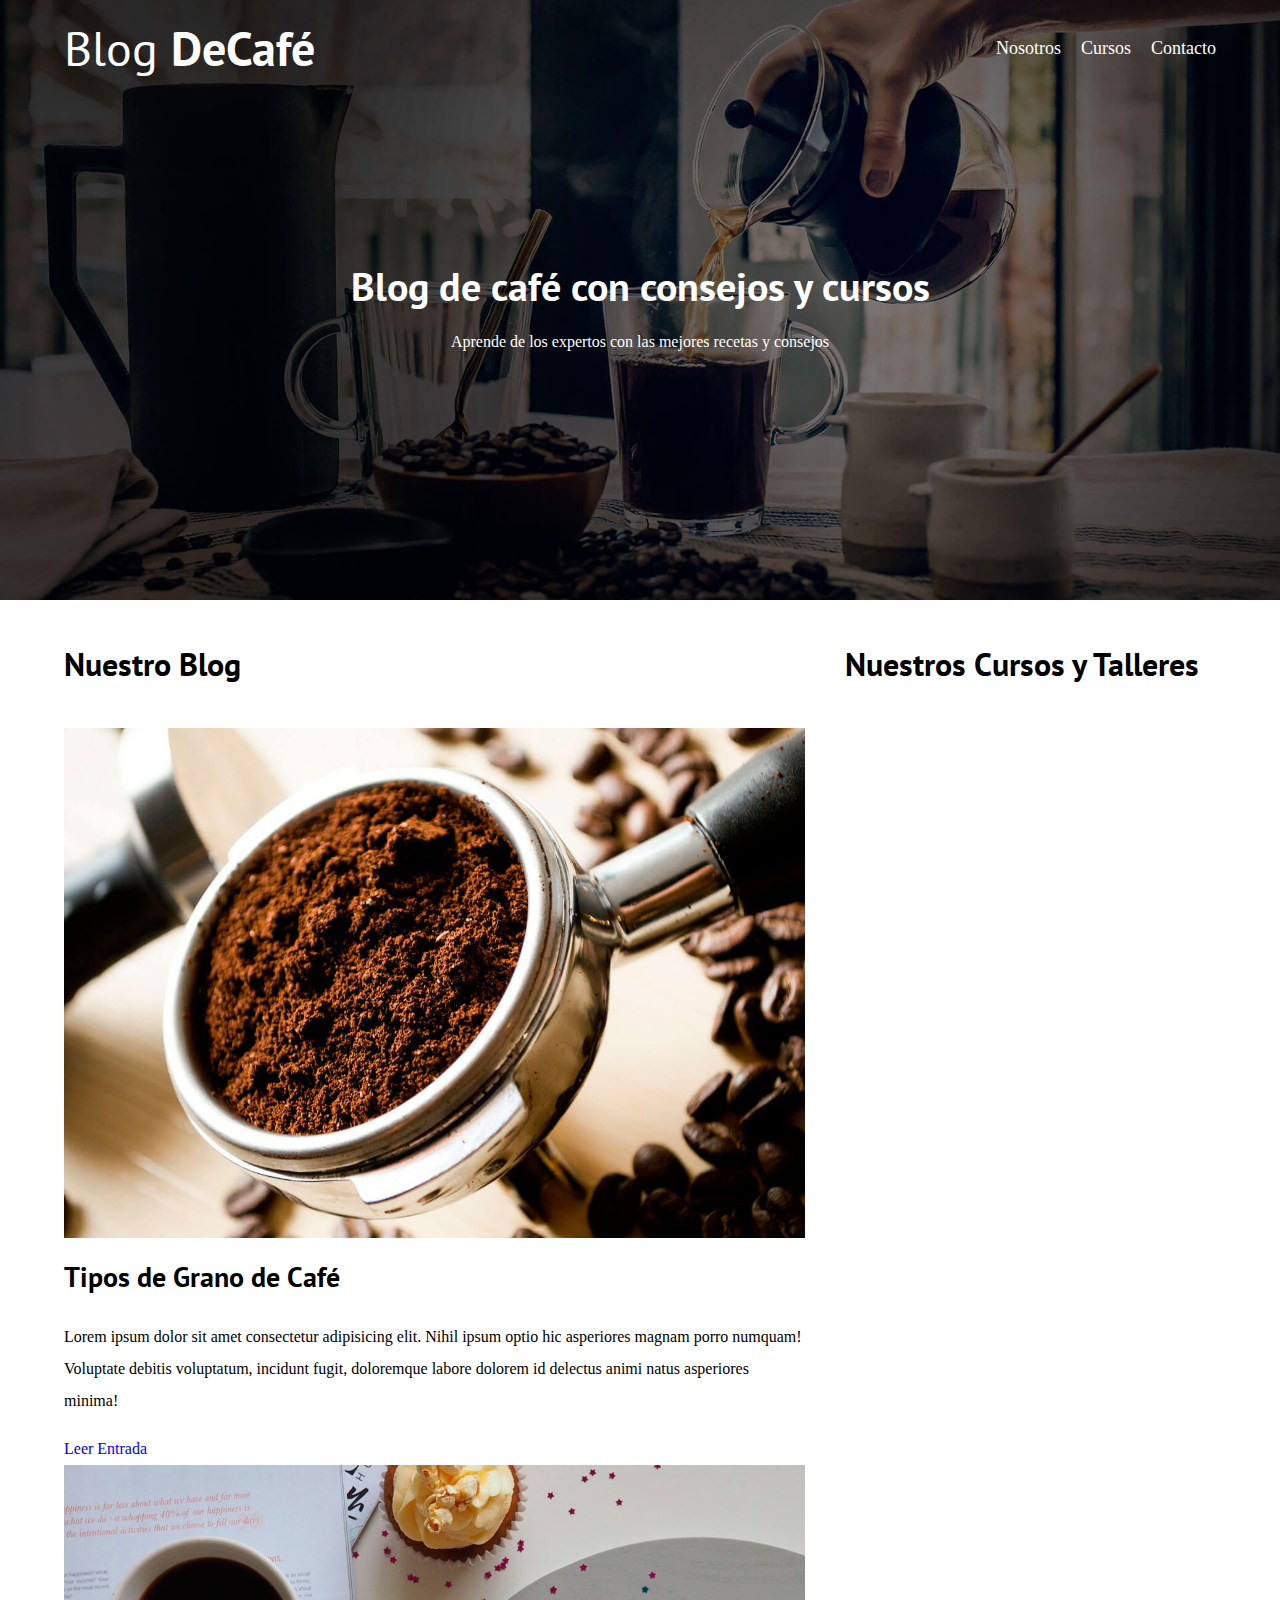
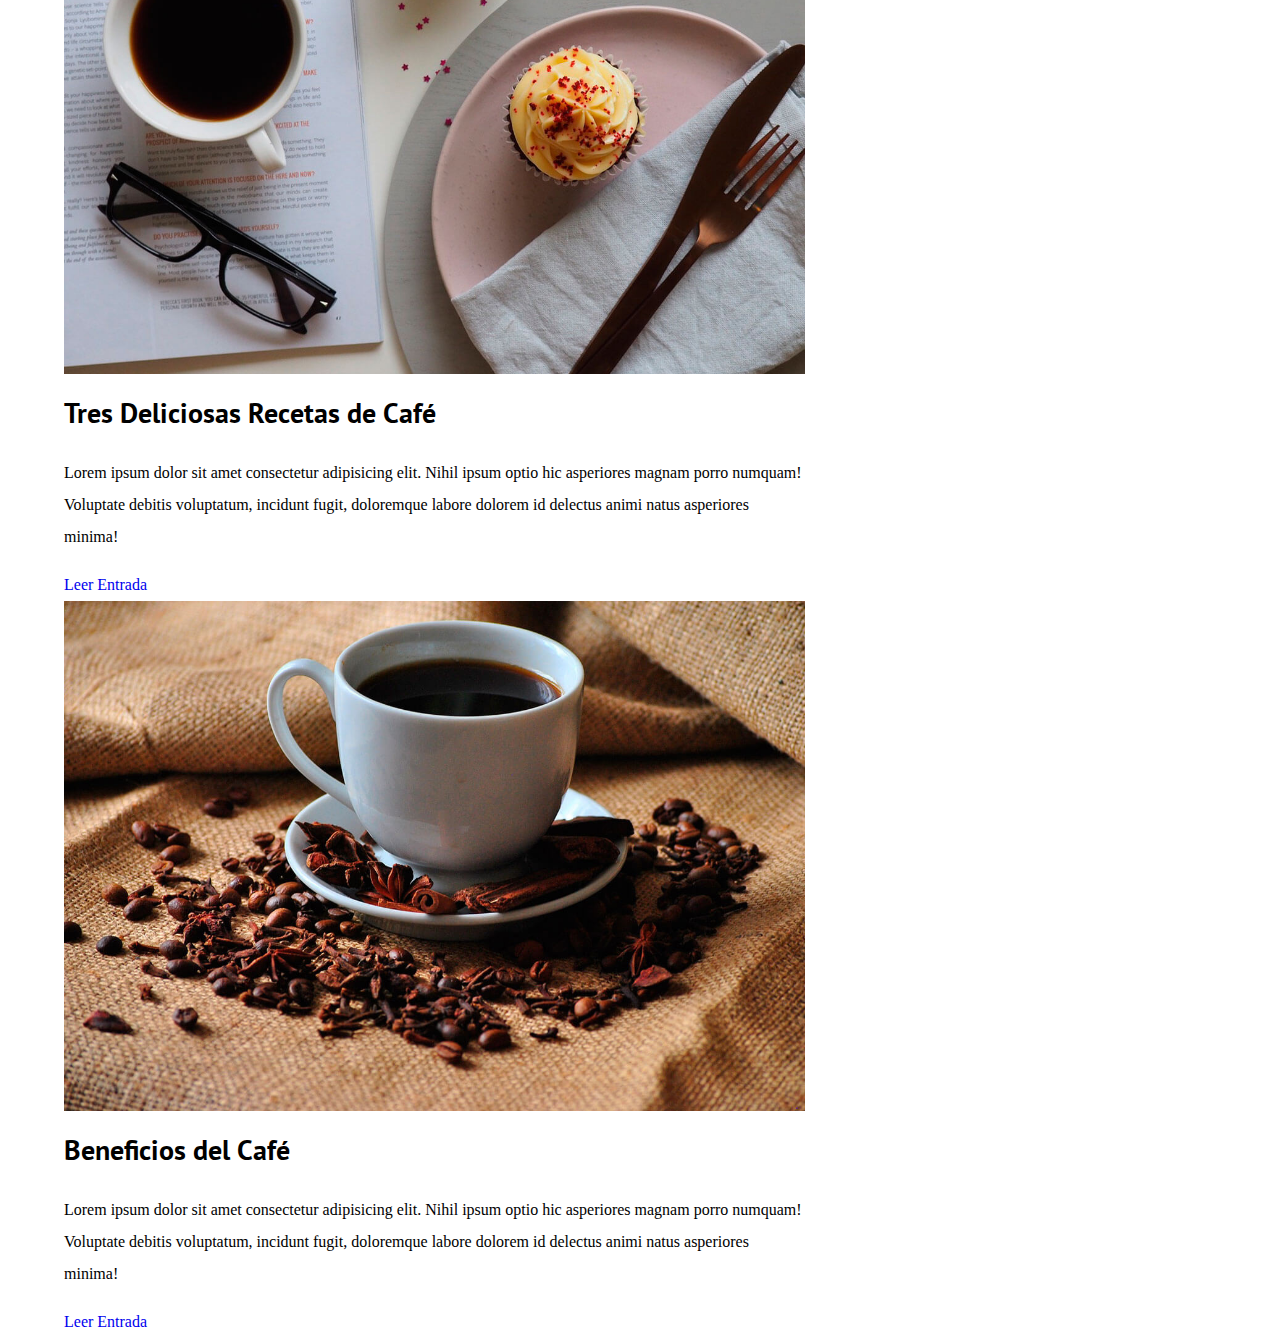
==== index.html @ 1bfd8c74 "Video 6: se crea la sección del Blog de Café en  el index y en los estilos" ====
<!DOCTYPE html>
<html lang="en">

<head>
    <meta charset="UTF-8">
    <meta name="viewport" content="width=device-width, initial-scale=1.0">
    <title>Blog de Café</title>
    <link rel="stylesheet" href="/css/normalize.css">
    <link rel="preconnect" href="https://fonts.googleapis.com">
    <link rel="preconnect" href="https://fonts.gstatic.com" crossorigin>
    <link
        href="https://fonts.googleapis.com/css2?family=Allerta&family=Open+Sans&family=PT+Sans:wght@400;700&family=Staatliches&display=swap"
        rel="stylesheet">
    <link rel="stylesheet" href="/css/estilos.css">
</head>

<body>

    <header class="header">
        <div class="contenedor">
            <div class="barra">

                <a href="/index.html" class="logo">
                    <h1 class="logo__nombre no-margin centrar-texto">Blog <span class="logo__bold">DeCafé</span></h1>
                </a>

                <nav class="navegacion">
                    <a href="nosotros.html" class="navegacion__enlace">Nosotros</a>
                    <a href="cursos.html" class="navegacion__enlace">Cursos</a>
                    <a href="contacto.html" class="navegacion__enlace">Contacto</a>
                </nav>

            </div>
        </div>

        <div class="header__texto">
            <h2 class="no-margin">Blog de café con consejos y cursos</h2>
            <p class="no-margin">Aprende de los expertos con las mejores recetas y consejos</p>
        </div>
    </header>

    <div class="contenedor contenido-principal">
        <main class="blog">
            <h3>Nuestro Blog</h3>

            <article class="entrada">
                <div class="entrada__imagen">
                    <img src="/img/blog1.jpg" alt="Imagen blog">
                </div>

                <div class="entrada__contenido">
                    <h4 class="no-margin">Tipos de Grano de Café</h4>
                    <p>Lorem ipsum dolor sit amet consectetur adipisicing elit. Nihil ipsum optio hic asperiores magnam porro numquam! Voluptate debitis voluptatum, incidunt fugit, doloremque labore dolorem id delectus animi natus asperiores minima!</p>
                    <a href="entrada.html" class="boton boton--primario">Leer Entrada</a>
                </div>
            </article>
            

            <article class="entrada">
                <div class="entrada__imagen">
                    <img src="/img/blog2.jpg" alt="Imagen blog">
                </div>

                <div class="entrada__contenido">
                    <h4 class="no-margin">Tres Deliciosas Recetas de Café</h4>
                    <p>Lorem ipsum dolor sit amet consectetur adipisicing elit. Nihil ipsum optio hic asperiores magnam porro numquam! Voluptate debitis voluptatum, incidunt fugit, doloremque labore dolorem id delectus animi natus asperiores minima!</p>
                    <a href="entrada.html" class="boton boton--primario">Leer Entrada</a>
                </div>
            </article>
            

            <article class="entrada">
                <div class="entrada__imagen">
                    <img src="/img/blog3.jpg" alt="Imagen blog">
                </div>

                <div class="entrada__contenido">
                    <h4 class="no-margin">Beneficios del Café</h4>
                    <p>Lorem ipsum dolor sit amet consectetur adipisicing elit. Nihil ipsum optio hic asperiores magnam porro numquam! Voluptate debitis voluptatum, incidunt fugit, doloremque labore dolorem id delectus animi natus asperiores minima!</p>
                    <a href="entrada.html" class="boton boton--primario">Leer Entrada</a>
                </div>
            </article>
            
        </main>
        <aside class="sidebar">
            <h3>Nuestros Cursos y Talleres</h3>
        </aside>
    </div>

</body>

</html>
---- css/estilos.css ----
/* ***custom properties*** */

:root{
    --fuenteHeading: 'PT Sans', sans-serif; /* se crea la variable para el tipo de fuente primaria */
    --fuenteParrafos: 'Open Sans', sans-serif /* se crea la variable para el tipo de fuente secundaria */

    --primario: #784d3c; /* se crea la variable para el color primario */
    --blanco: #ffffff; /* se crea la variable para el color blanco */
    --negro: #000000; /* se crea la variable para el color negro */
}

html{
    box-sizing: border-box;
    font-size: 62.5%;
}

*, *:before, *:after{
    box-sizing: inherit;
}

body{
    font-family: var(--fuenteParrafos);
    font-size: 1.6rem;
    line-height: 2;
}

/*  ***** GLOBALES *****  */

.contenedor{
    max-width: 120rem;
    width: 90%;
    margin: 0 auto;
}

a{
    text-decoration: none;
}

h1, h2, h3, h4{
    font-family: var(--fuenteHeading);
}

h1{
    font-size: 4.8rem;
}

h2{
    font-size: 4rem;
}
h3{
    font-size: 3.2rem;
}
h4{
    font-size: 2.8rem;
}

img{
    max-width: 100%;
}

.no-margin{
    margin: 0;
}

.no-padding{
    padding: 0;
}

.centr-texto{
    text-align: center;
}

/*   ***** HEADER *****   */
.header{
    background-image: url(/img/banner.jpg);
    height: 60rem;
    background-size: cover;
    background-repeat: no-repeat;
    background-position: center center;
}

.header__texto{
    text-align: center;
    color: var(--blanco);
    margin-top: 5rem;
}

@media (min-width: 768px) {
    .header__texto{
        margin-top: 15rem;
    }
}

@media (min-width: 768px) {
    .barra{
        display: flex;
        justify-content: space-between; /* para alinear horizontalmente */
        align-items: center; /* para alinear verticalmente */
    }
}

.logo{
    color: var(--blanco);
}

.logo__nombre{
    font-weight: 400;
}

.logo__bold{
    font-weight: 700;
}

@media (min-width: 768px) {
    .navegacion{
        display: flex;
        gap: 2rem;
    }
}
.navegacion__enlace{
    display: block; /* para alinear los elementos uno debajo del otro */
    text-align: center;
    font-size: 1.8rem;
    color: var(--blanco);
}

@media (min-width: 768px) {
    .contenido-principal{
        display: grid;
        grid-template-columns: 2fr 1fr;
        column-gap: 4rem;
    }
}
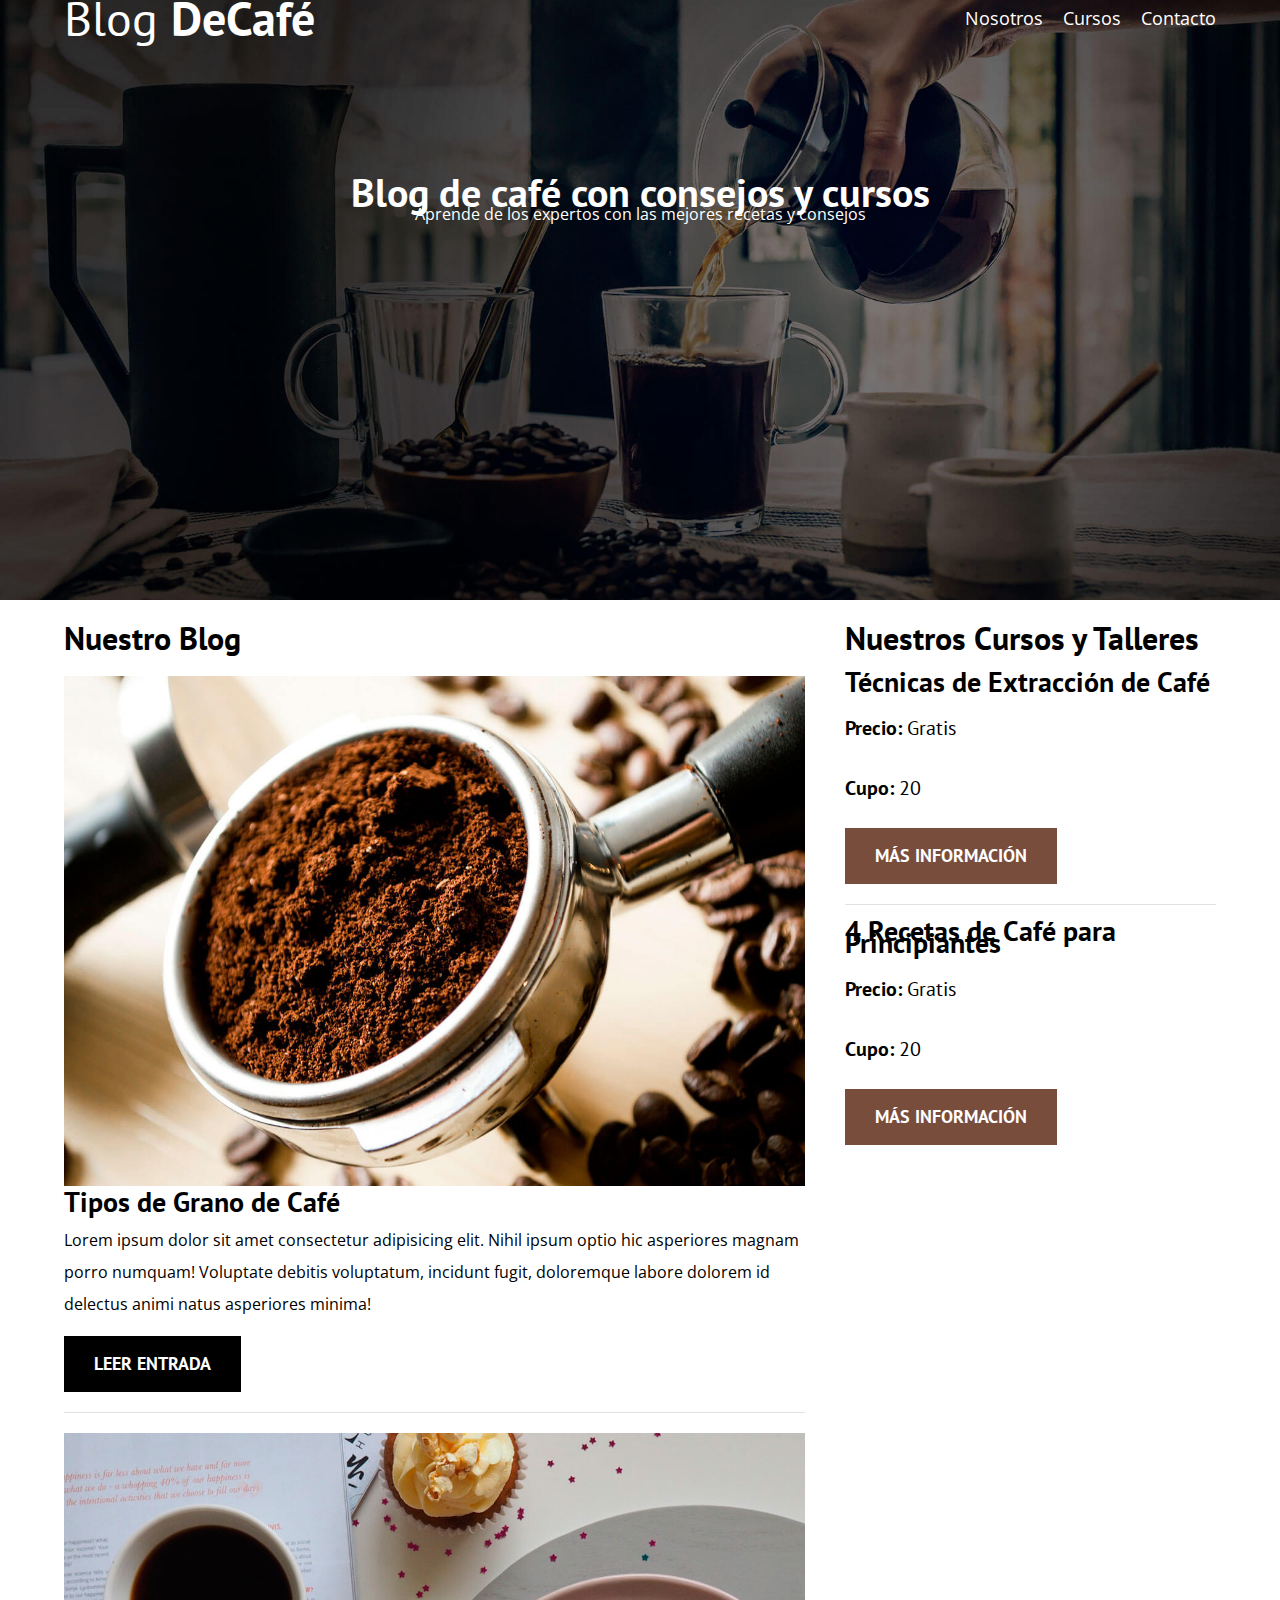
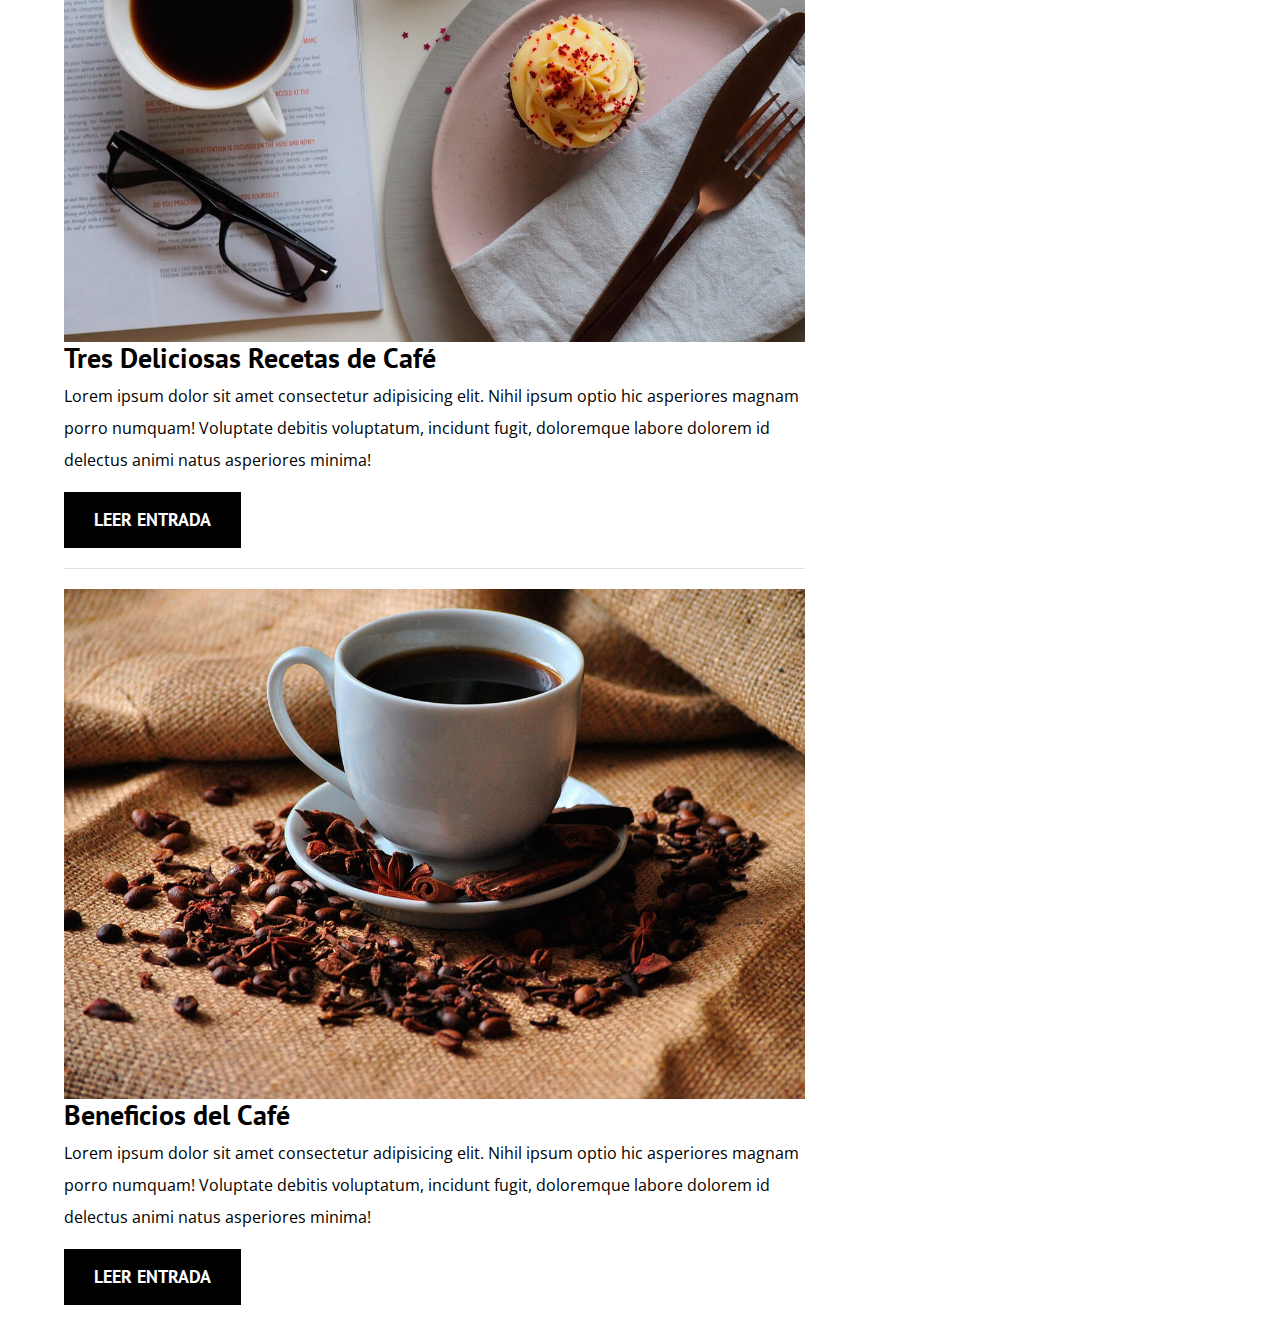
==== commit fc91ac6d: "Video 8: Se crea la barra lateral del index.html. Se crean los estilos para la barra lateral en esti" ====
--- a/index.html
+++ b/index.html
@@ -84,6 +84,21 @@
         </main>
         <aside class="sidebar">
             <h3>Nuestros Cursos y Talleres</h3>
+
+            <ul class="cursos no-padding">
+                <li class="widget-curso">
+                    <h4 class="no-margin">Técnicas de Extracción de Café</h4>
+                    <p class="widget-curso__label">Precio: <span class="widget-curso__info">Gratis</span></p>
+                    <p class="widget-curso__label">Cupo: <span class="widget-curso__info">20</span></p>
+                    <a href="entrada.html" class="boton boton--secundario">Más Información</a>
+                </li>
+                <li class="widget-curso">
+                    <h4 class="no-margin">4 Recetas de Café para Principiantes</h4>
+                    <p class="widget-curso__label">Precio: <span class="widget-curso__info">Gratis</span></p>
+                    <p class="widget-curso__label">Cupo: <span class="widget-curso__info">20</span></p>
+                    <a href="entrada.html" class="boton boton--secundario">Más Información</a>
+                </li>
+            </ul>
         </aside>
     </div>
 
--- a/css/estilos.css
+++ b/css/estilos.css
@@ -2,10 +2,11 @@
 
 :root{
     --fuenteHeading: 'PT Sans', sans-serif; /* se crea la variable para el tipo de fuente primaria */
-    --fuenteParrafos: 'Open Sans', sans-serif /* se crea la variable para el tipo de fuente secundaria */
-
-    --primario: #784d3c; /* se crea la variable para el color primario */
+    --fuenteParrafos: 'Open Sans', sans-serif; /* se crea la variable para el tipo de fuente secundaria */
+
+    --primario: #784D3C; /* se crea la variable para el color primario */
     --blanco: #ffffff; /* se crea la variable para el color blanco */
+    --gris: #e1e1e1; /* se crea la variable para el color blanco */
     --negro: #000000; /* se crea la variable para el color negro */
 }
 
@@ -38,6 +39,7 @@
 
 h1, h2, h3, h4{
     font-family: var(--fuenteHeading);
+    line-height: 1.2rem;
 }
 
 h1{
@@ -131,3 +133,68 @@
         column-gap: 4rem;
     }
 }
+
+.entrada{
+    border-bottom: 1px solid var(--gris);
+    margin-bottom: 2rem;
+}
+
+.entrada:last-of-type{  /* selecciona la última entrada del bloque */
+    border: none;
+    margin-bottom: 0;
+}
+
+.boton{
+    display: block;
+    font-family: var(--fuenteHeading);
+    color: var(--blanco);
+    text-align: center;
+    padding: 1rem 3rem;
+    font-size: 1.8rem;
+    text-transform: uppercase;
+    font-weight: 700;
+    margin-bottom: 2rem;
+    border: none;
+}
+
+@media (min-width: 768px) {
+    .boton{
+        display: inline-block;
+    }
+}
+
+.boton--primario{
+    background-color: var(--negro);
+}
+
+.boton--secundario{
+    background-color: var(--primario);
+}
+
+.cursos{
+    list-style: none;
+}
+
+.widget-curso{
+    border-bottom: 1px solid var(--gris);
+    margin-bottom: 2rem;
+}
+
+.widget-curso:last-of-type{
+    border: none;
+    margin-bottom: 0;
+}
+
+.widget-curso__label{
+    font-family: var(--fuenteHeading);
+    font-weight: bold;
+}
+
+.widget-curso__info{
+    font-weight: normal;
+}
+
+.widget-curso__label,
+.widget-curso__info{
+    font-size: 2rem;
+}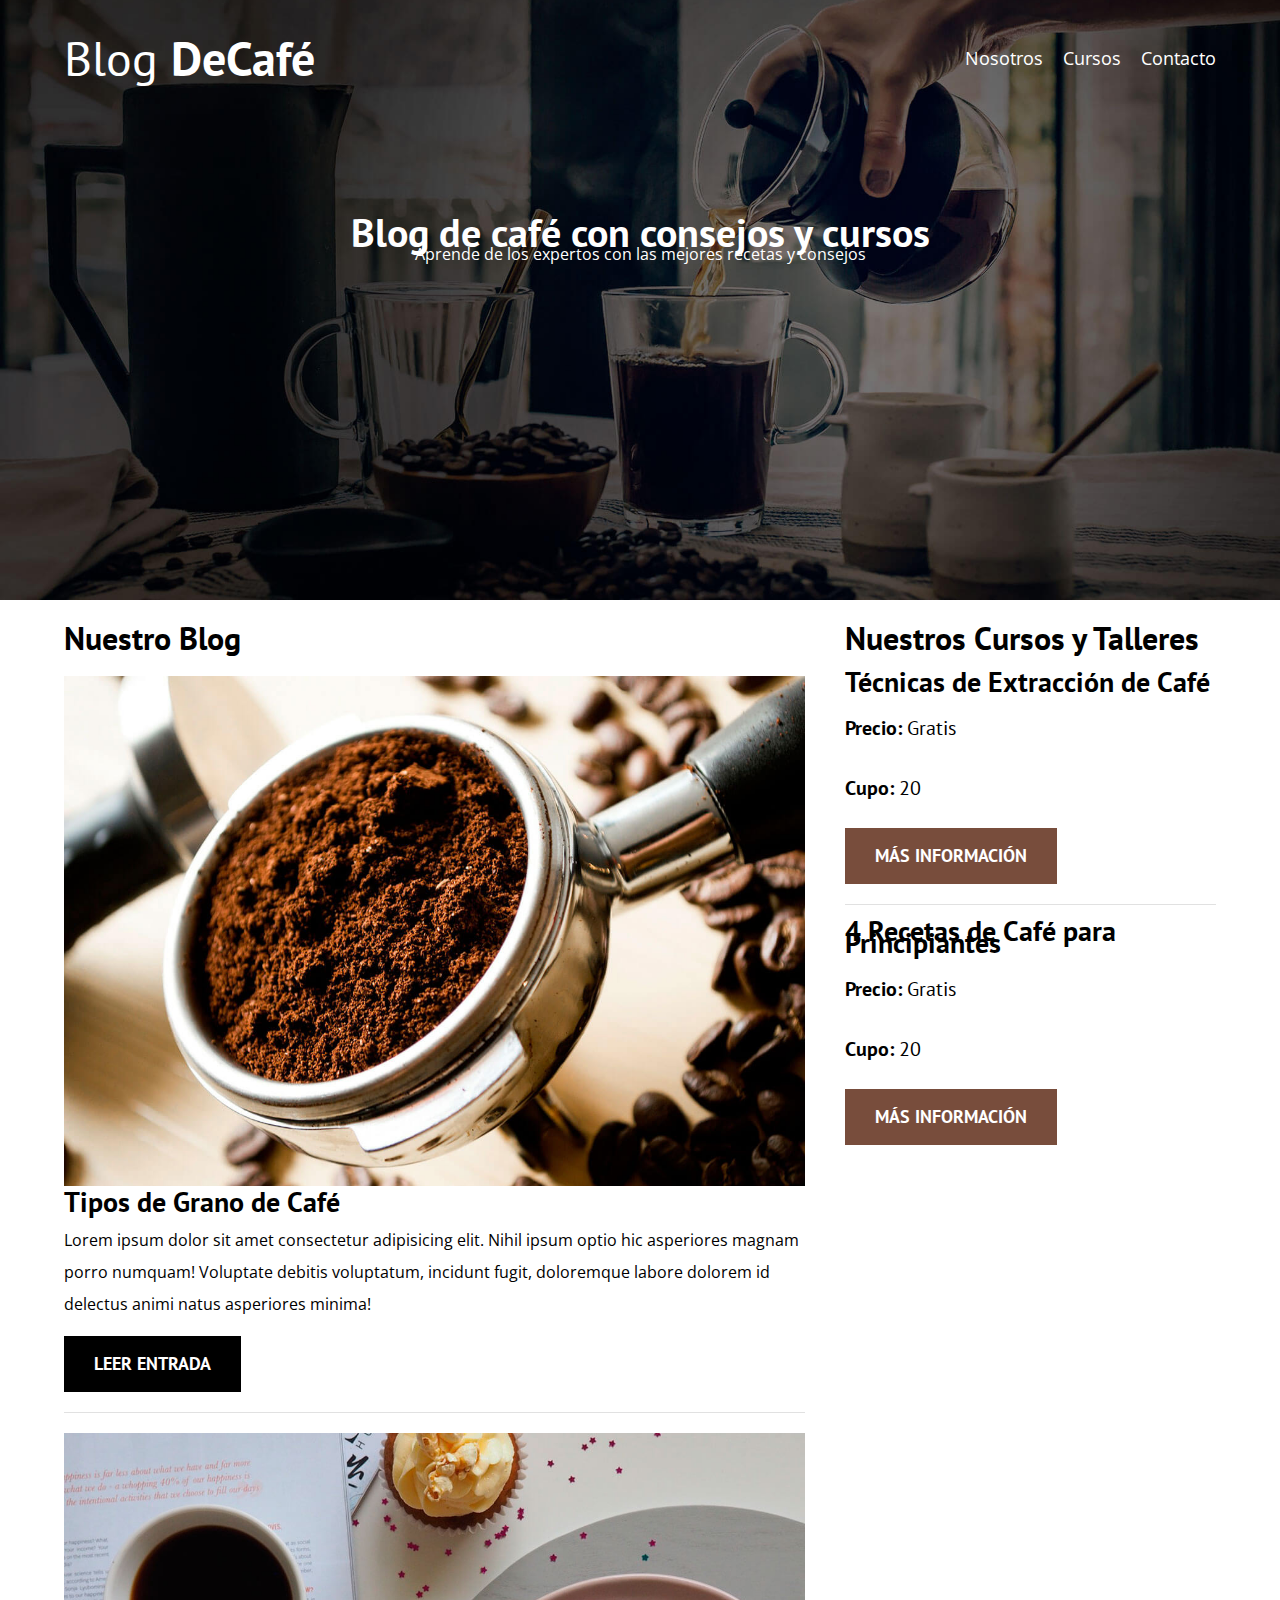
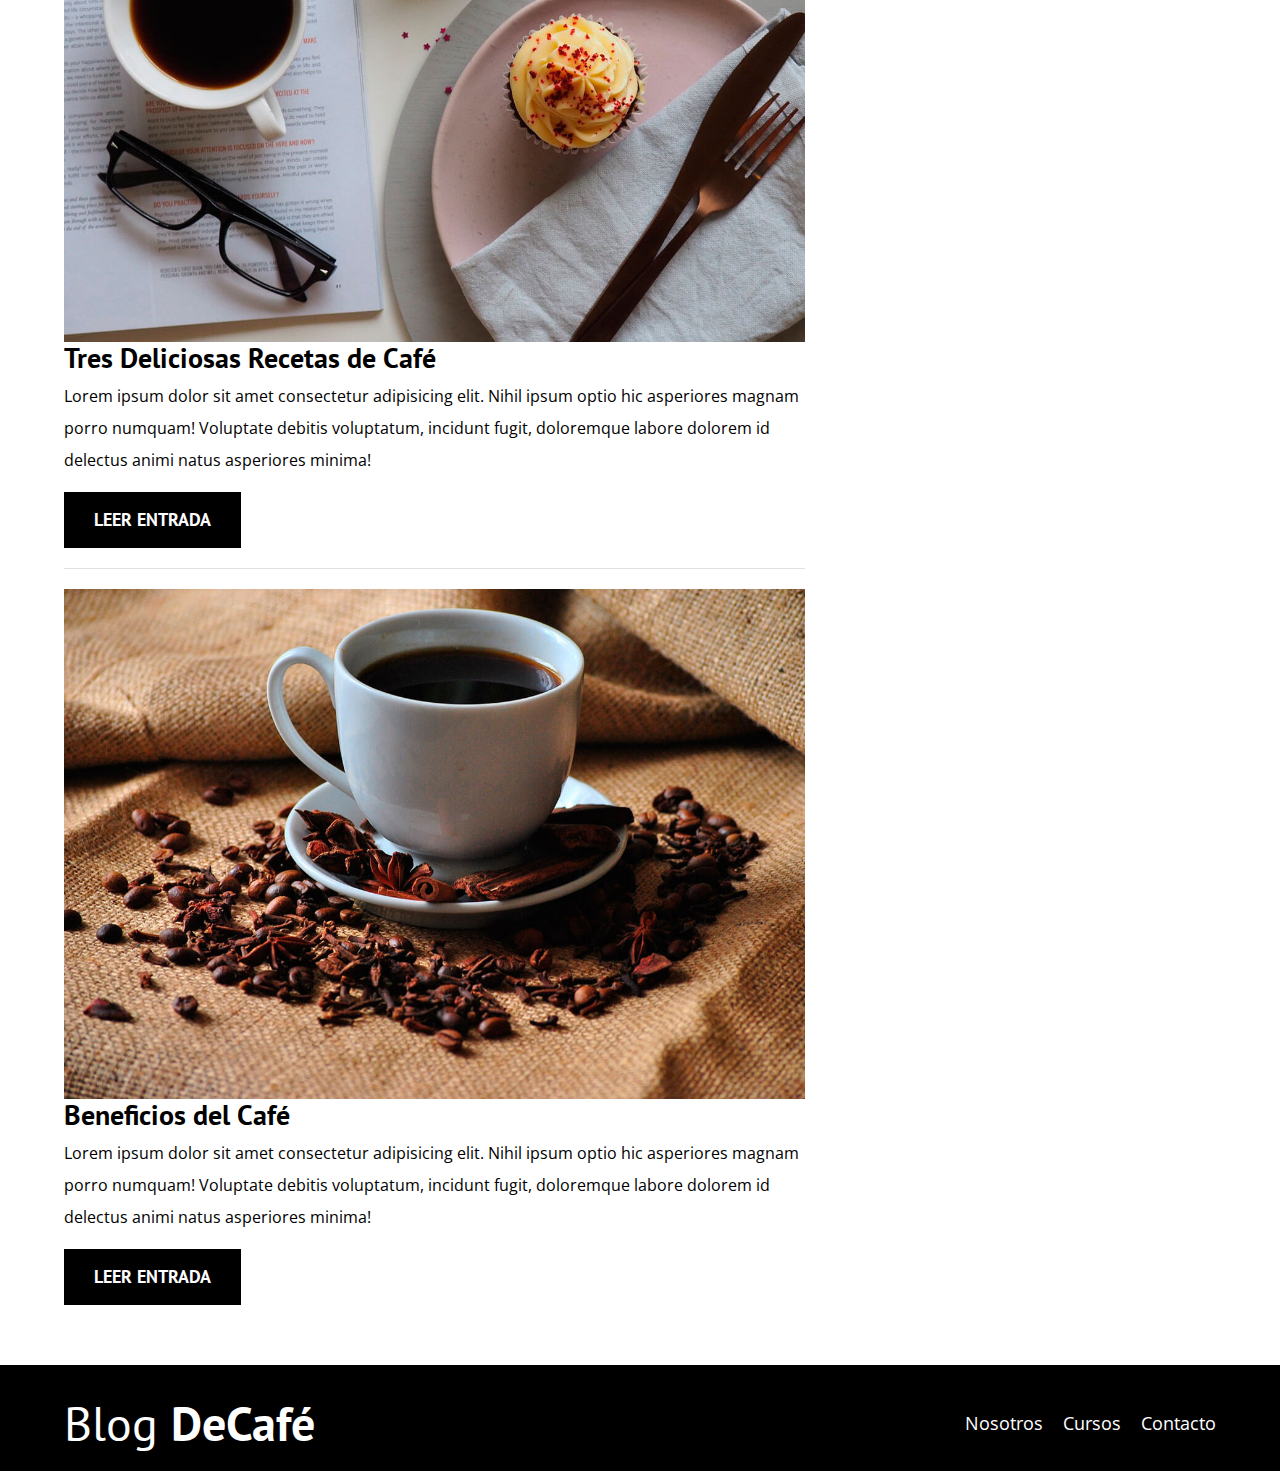
==== commit 47ab2f79: "Video 9: se crea el footer del proyecto con sus estilos" ====
--- a/index.html
+++ b/index.html
@@ -102,6 +102,26 @@
         </aside>
     </div>
 
+    <footer class="footer">
+        <div class="contenedor">
+
+            <div class="barra">
+
+                <a href="/index.html" class="logo">
+                    <h1 class="logo__nombre no-margin centrar-texto">Blog <span class="logo__bold">DeCafé</span></h1>
+                </a>
+
+                <nav class="navegacion">
+                    <a href="nosotros.html" class="navegacion__enlace">Nosotros</a>
+                    <a href="cursos.html" class="navegacion__enlace">Cursos</a>
+                    <a href="contacto.html" class="navegacion__enlace">Contacto</a>
+                </nav>
+
+            </div>
+
+        </div>
+    </footer>
+
 </body>
 
 </html>--- a/css/estilos.css
+++ b/css/estilos.css
@@ -30,6 +30,7 @@
 .contenedor{
     max-width: 120rem;
     width: 90%;
+/*    width: min(90%, 120rem); esta linea reemplaza las dos lineas anteriores en una sola */
     margin: 0 auto;
 }
 
@@ -93,6 +94,10 @@
     }
 }
 
+.barra{
+    padding-top: 4rem;
+}
+
 @media (min-width: 768px) {
     .barra{
         display: flex;
@@ -197,4 +202,10 @@
 .widget-curso__label,
 .widget-curso__info{
     font-size: 2rem;
+}
+
+.footer{
+    background-color: var(--negro);
+    padding-bottom: 3rem ;
+    margin-top: 4rem;
 }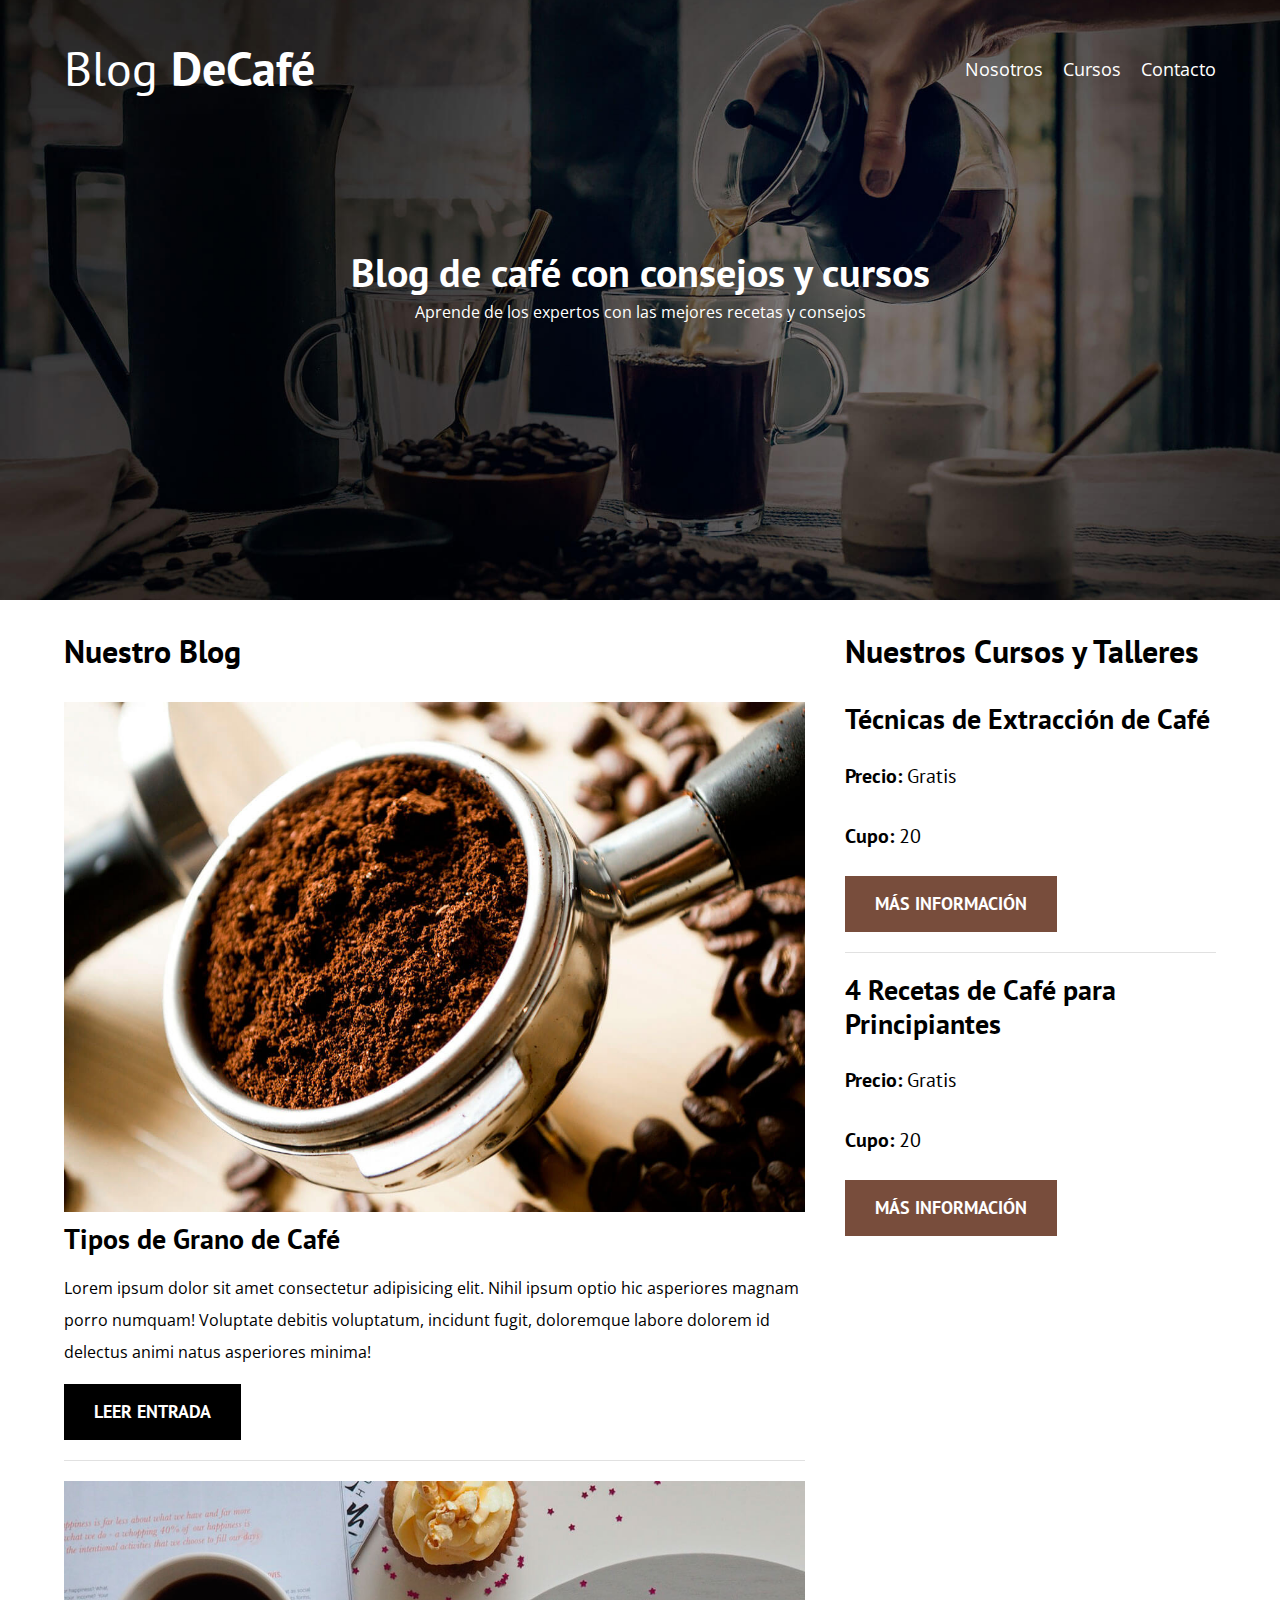
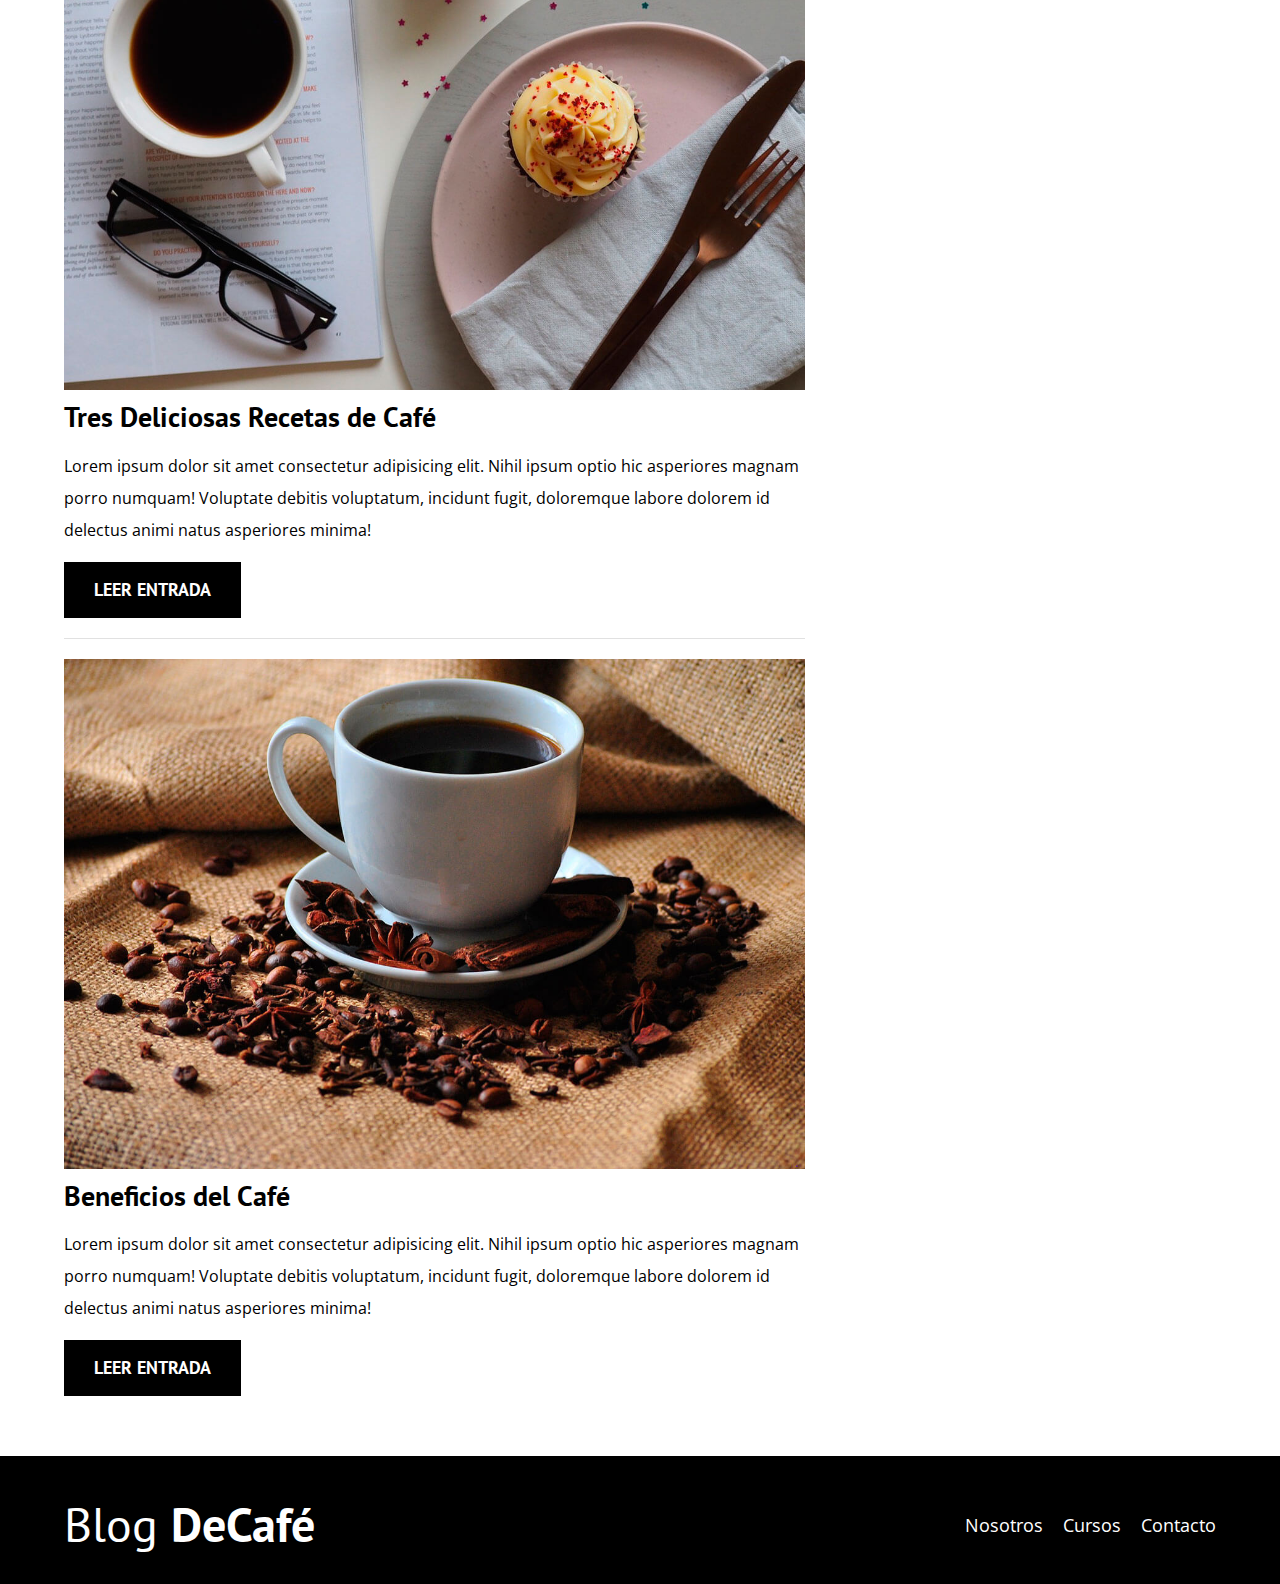
==== commit a9fb2f07: "Video 15: cargar imagen con 'loading:lazy'" ====
--- a/index.html
+++ b/index.html
@@ -45,7 +45,7 @@
 
             <article class="entrada">
                 <div class="entrada__imagen">
-                    <img src="/img/blog1.jpg" alt="Imagen blog">
+                    <img loading="lazy" src="/img/blog1.jpg" alt="Imagen blog">
                 </div>
 
                 <div class="entrada__contenido">
@@ -58,7 +58,7 @@
 
             <article class="entrada">
                 <div class="entrada__imagen">
-                    <img src="/img/blog2.jpg" alt="Imagen blog">
+                    <img loading="lazy" src="/img/blog2.jpg" alt="Imagen blog">
                 </div>
 
                 <div class="entrada__contenido">
@@ -71,7 +71,7 @@
 
             <article class="entrada">
                 <div class="entrada__imagen">
-                    <img src="/img/blog3.jpg" alt="Imagen blog">
+                    <img loading="lazy" src="/img/blog3.jpg" alt="Imagen blog">
                 </div>
 
                 <div class="entrada__contenido">
--- a/css/estilos.css
+++ b/css/estilos.css
@@ -1,25 +1,33 @@
 /* ***custom properties*** */
 
-:root{
-    --fuenteHeading: 'PT Sans', sans-serif; /* se crea la variable para el tipo de fuente primaria */
-    --fuenteParrafos: 'Open Sans', sans-serif; /* se crea la variable para el tipo de fuente secundaria */
-
-    --primario: #784D3C; /* se crea la variable para el color primario */
-    --blanco: #ffffff; /* se crea la variable para el color blanco */
-    --gris: #e1e1e1; /* se crea la variable para el color blanco */
-    --negro: #000000; /* se crea la variable para el color negro */
-}
-
-html{
+:root {
+    --fuenteHeading: 'PT Sans', sans-serif;
+    /* se crea la variable para el tipo de fuente primaria */
+    --fuenteParrafos: 'Open Sans', sans-serif;
+    /* se crea la variable para el tipo de fuente secundaria */
+
+    --primario: #784D3C;
+    /* se crea la variable para el color primario */
+    --blanco: #ffffff;
+    /* se crea la variable para el color blanco */
+    --gris: #e1e1e1;
+    /* se crea la variable para el color blanco */
+    --negro: #000000;
+    /* se crea la variable para el color negro */
+}
+
+html {
     box-sizing: border-box;
     font-size: 62.5%;
 }
 
-*, *:before, *:after{
+*,
+*:before,
+*:after {
     box-sizing: inherit;
 }
 
-body{
+body {
     font-family: var(--fuenteParrafos);
     font-size: 1.6rem;
     line-height: 2;
@@ -27,54 +35,59 @@
 
 /*  ***** GLOBALES *****  */
 
-.contenedor{
+.contenedor {
     max-width: 120rem;
     width: 90%;
-/*    width: min(90%, 120rem); esta linea reemplaza las dos lineas anteriores en una sola */
+    /*    width: min(90%, 120rem); esta linea reemplaza las dos lineas anteriores en una sola */
     margin: 0 auto;
 }
 
-a{
+a {
     text-decoration: none;
 }
 
-h1, h2, h3, h4{
+h1,
+h2,
+h3,
+h4 {
     font-family: var(--fuenteHeading);
-    line-height: 1.2rem;
-}
-
-h1{
+    line-height: 1.2;
+}
+
+h1 {
     font-size: 4.8rem;
 }
 
-h2{
+h2 {
     font-size: 4rem;
 }
-h3{
+
+h3 {
     font-size: 3.2rem;
 }
-h4{
+
+h4 {
     font-size: 2.8rem;
 }
 
-img{
+img {
     max-width: 100%;
 }
 
-.no-margin{
+.no-margin {
     margin: 0;
 }
 
-.no-padding{
+.no-padding {
     padding: 0;
 }
 
-.centr-texto{
+.centr-texto {
     text-align: center;
 }
 
 /*   ***** HEADER *****   */
-.header{
+.header {
     background-image: url(/img/banner.jpg);
     height: 60rem;
     background-size: cover;
@@ -82,74 +95,79 @@
     background-position: center center;
 }
 
-.header__texto{
+.header__texto {
     text-align: center;
     color: var(--blanco);
     margin-top: 5rem;
 }
 
 @media (min-width: 768px) {
-    .header__texto{
+    .header__texto {
         margin-top: 15rem;
     }
 }
 
-.barra{
+.barra {
     padding-top: 4rem;
 }
 
 @media (min-width: 768px) {
-    .barra{
+    .barra {
         display: flex;
-        justify-content: space-between; /* para alinear horizontalmente */
-        align-items: center; /* para alinear verticalmente */
-    }
-}
-
-.logo{
+        justify-content: space-between;
+        /* para alinear horizontalmente */
+        align-items: center;
+        /* para alinear verticalmente */
+    }
+}
+
+.logo {
     color: var(--blanco);
 }
 
-.logo__nombre{
+.logo__nombre {
     font-weight: 400;
 }
 
-.logo__bold{
+.logo__bold {
     font-weight: 700;
 }
 
 @media (min-width: 768px) {
-    .navegacion{
+    .navegacion {
         display: flex;
         gap: 2rem;
     }
 }
-.navegacion__enlace{
-    display: block; /* para alinear los elementos uno debajo del otro */
+
+.navegacion__enlace {
+    display: block;
+    /* para alinear los elementos uno debajo del otro */
     text-align: center;
     font-size: 1.8rem;
     color: var(--blanco);
 }
 
 @media (min-width: 768px) {
-    .contenido-principal{
+    .contenido-principal {
         display: grid;
         grid-template-columns: 2fr 1fr;
         column-gap: 4rem;
     }
 }
 
-.entrada{
+.entrada {
     border-bottom: 1px solid var(--gris);
     margin-bottom: 2rem;
 }
 
-.entrada:last-of-type{  /* selecciona la última entrada del bloque */
+.entrada:last-of-type {
+    /* selecciona la última entrada del bloque */
     border: none;
     margin-bottom: 0;
 }
 
-.boton{
+.boton {
     display: block;
     font-family: var(--fuenteHeading);
     color: var(--blanco);
@@ -163,49 +181,150 @@
 }
 
 @media (min-width: 768px) {
-    .boton{
+    .boton {
         display: inline-block;
     }
 }
 
-.boton--primario{
+.boton:hover{
+    cursor: pointer;
+}
+
+.boton--primario {
     background-color: var(--negro);
 }
 
-.boton--secundario{
+.boton--secundario {
     background-color: var(--primario);
 }
 
-.cursos{
+.cursos {
     list-style: none;
 }
 
-.widget-curso{
+.widget-curso {
     border-bottom: 1px solid var(--gris);
     margin-bottom: 2rem;
 }
 
-.widget-curso:last-of-type{
+.widget-curso:last-of-type {
     border: none;
     margin-bottom: 0;
 }
 
-.widget-curso__label{
+.widget-curso__label {
     font-family: var(--fuenteHeading);
     font-weight: bold;
 }
 
-.widget-curso__info{
+.widget-curso__info {
     font-weight: normal;
 }
 
 .widget-curso__label,
-.widget-curso__info{
+.widget-curso__info {
     font-size: 2rem;
 }
 
-.footer{
+.footer {
     background-color: var(--negro);
-    padding-bottom: 3rem ;
+    padding-bottom: 3rem;
     margin-top: 4rem;
-}+}
+
+/*  ***** SOBRE NOSOTROS *****   */
+
+@media (min-width: 768px) {
+
+    /*  USANDO FLEXBOX */
+    /*    .sobre-nosotros{
+        display: flex;
+        justify-content: space-between;
+    }
+
+    .sobre-nosotros__imagen,
+    .sobre-nosotros__texto{
+        flex-basis: calc(50% - 1rem);
+    }
+*/
+
+    /*  USANDO GRID*/
+
+    .sobre-nosotros {
+        display: grid;
+        grid-template-columns: repeat(2, 1fr);
+        column-gap: 2rem;
+    }
+}
+
+/*  ***** CURSOS *****  */
+
+.curso{
+    padding: 3rem;
+    border-bottom: 1px solid var(--gris) ;
+}
+
+@media (min-width: 768px) {
+    .curso{
+        display: grid;
+        grid-template-columns: 1fr 2fr;
+        column-gap: 2rem;
+    }
+}
+
+.curso:last-of-type{
+    border: none;
+}
+
+
+.curso__label {
+    font-family: var(--fuenteHeading);
+    font-weight: bold;
+}
+
+.curso__info {
+    font-weight: normal;
+}
+
+.curso__label,
+.curso__info {
+    font-size: 2rem;
+}
+
+/*  ***** CONTACTO *****  */
+
+.contacto-bg{
+    background-image: url(/img/contacto.jpg);
+    height: 40rem;
+    background-size: cover;
+    background-repeat: no-repeat;
+}
+
+.formulario{
+    background-color: var(--blanco);
+    margin: -5rem auto 0 auto;
+    width: 95%;
+    padding: 5rem;
+}
+
+.campo{
+    display: flex;
+    margin-bottom: 2rem;
+    gap: 2rem;
+}
+
+.campo__label{
+    flex: 0 0 9rem;
+    text-align: right;
+    padding-right: 2rem;
+}
+
+.campo__field{
+    flex: 1;
+    border: 1px solid var(--gris);
+}
+
+.campo__field--textarea{
+    height: 200px;
+}
+
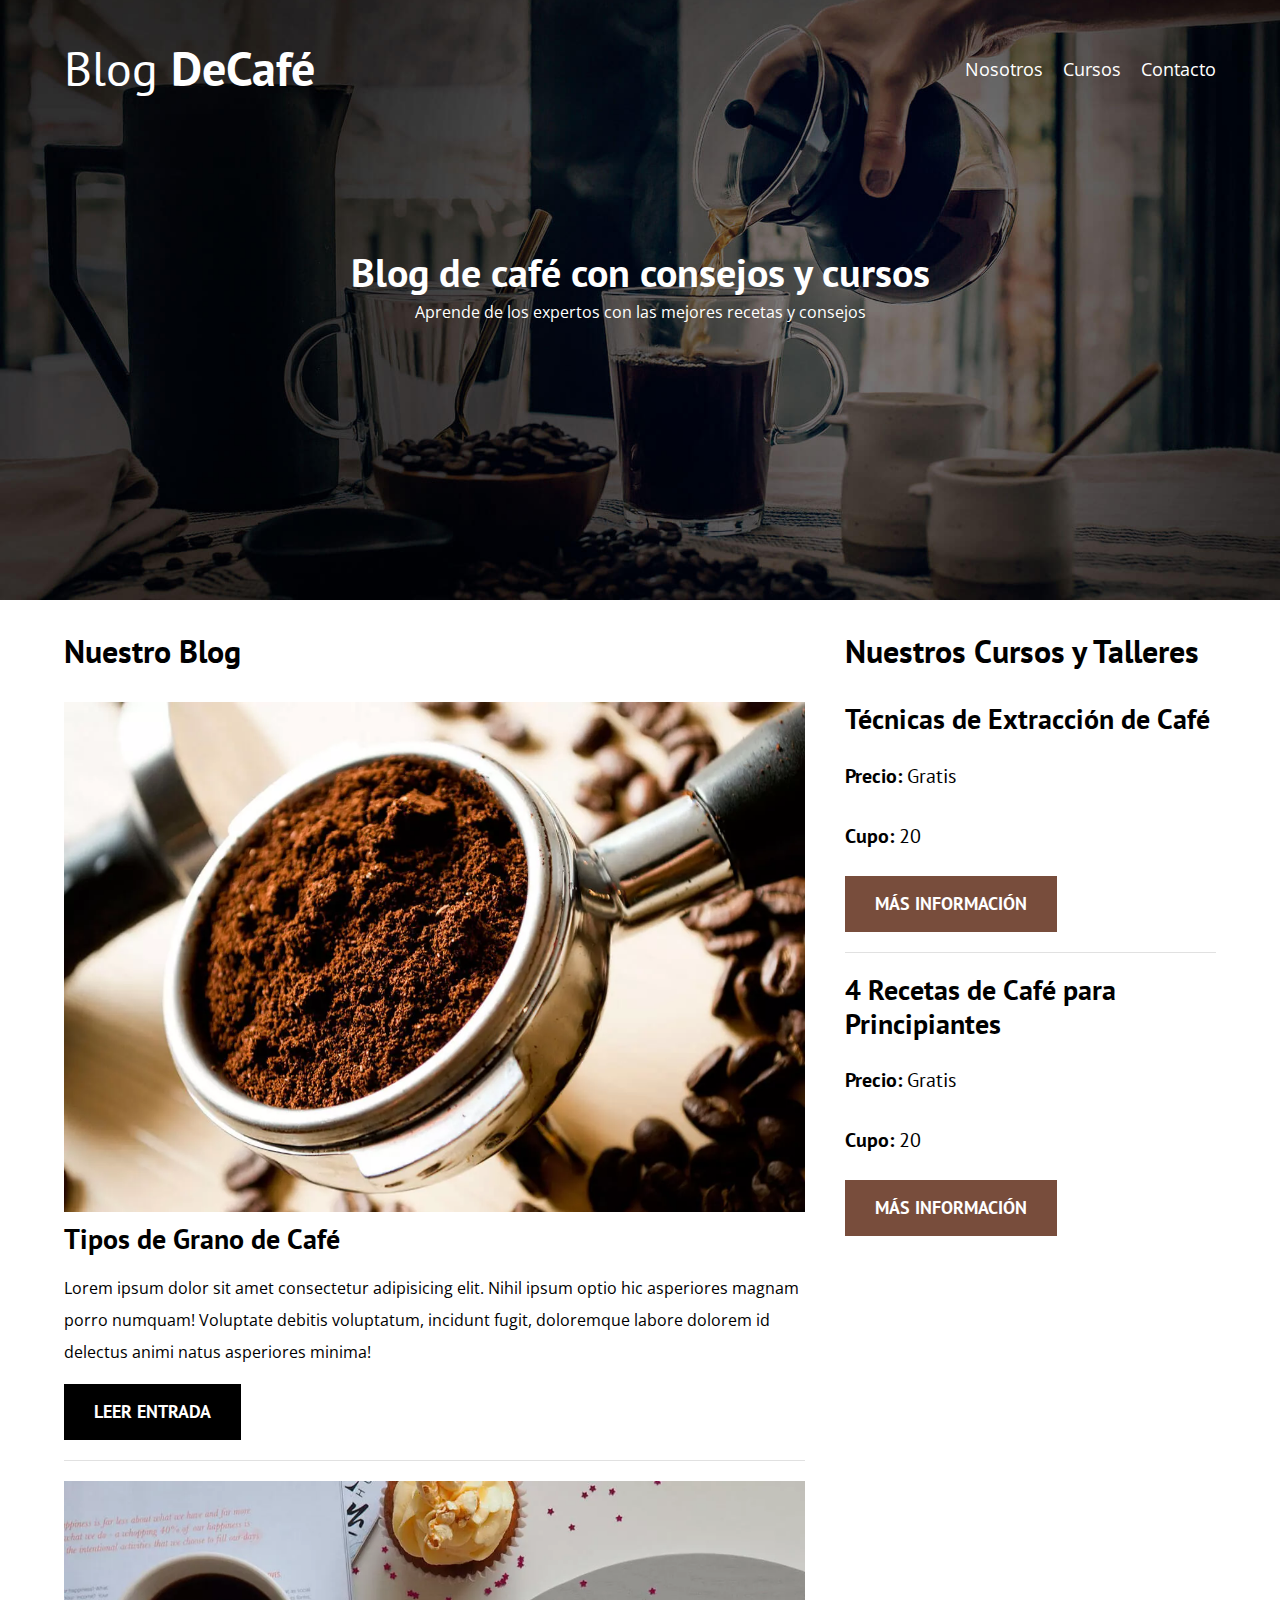
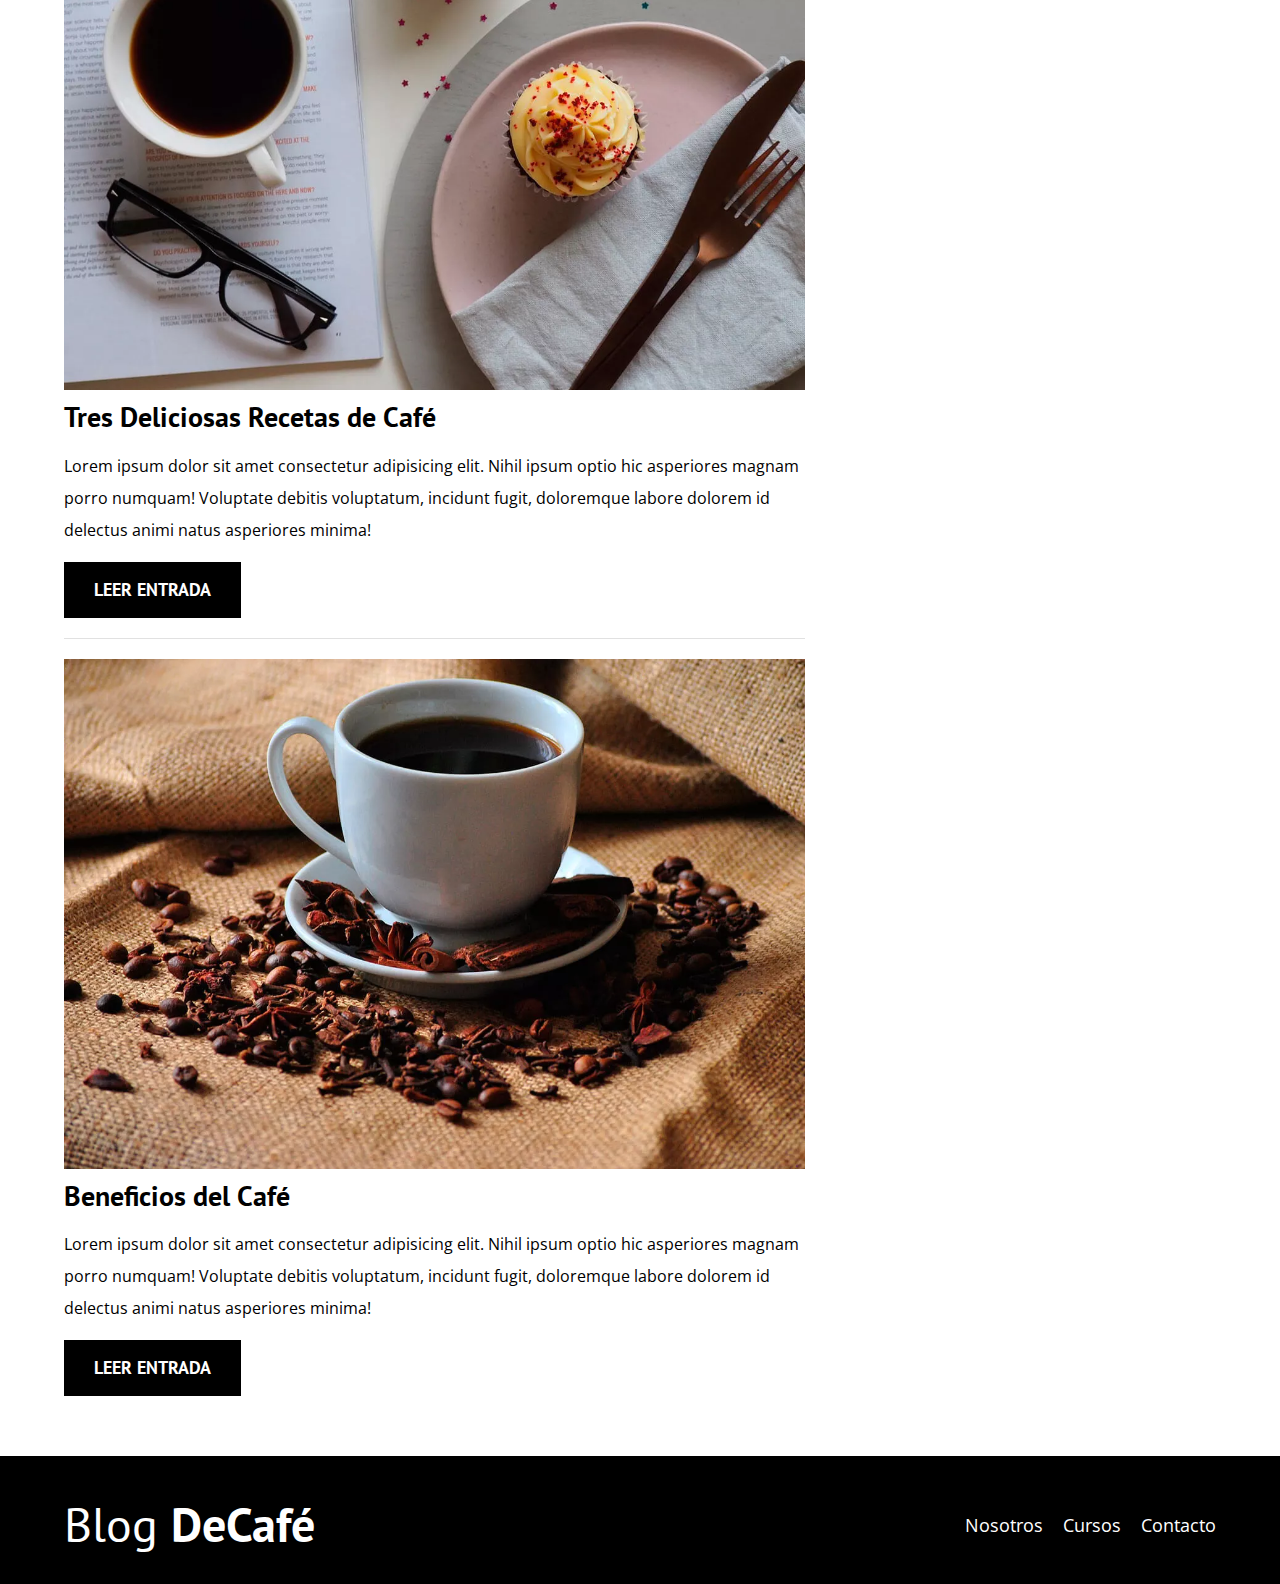
==== commit 0776916d: "Video 18: cargando picture con formato .webp para imágenes" ====
--- a/index.html
+++ b/index.html
@@ -5,13 +5,26 @@
     <meta charset="UTF-8">
     <meta name="viewport" content="width=device-width, initial-scale=1.0">
     <title>Blog de Café</title>
+
+
+    <!-- prefetch -->
+    <!-- carga páginas de manera predefinida -->
+    <link rel="prefetch" href="/nosotros.html" as="document">
+
+    
+    <!-- preload -->
+    <link rel="preload" href="/css/normalize.css" as="style"> <!-- 'preload se usa para cargar más rápido el contenido del enlace' -->
     <link rel="stylesheet" href="/css/normalize.css">
+
     <link rel="preconnect" href="https://fonts.googleapis.com">
     <link rel="preconnect" href="https://fonts.gstatic.com" crossorigin>
-    <link
-        href="https://fonts.googleapis.com/css2?family=Allerta&family=Open+Sans&family=PT+Sans:wght@400;700&family=Staatliches&display=swap"
-        rel="stylesheet">
+    <link href="https://fonts.googleapis.com/css2?family=Allerta&family=Open+Sans&family=PT+Sans:wght@400;700&family=Staatliches&display=swap" rel="stylesheet">
+
+    <link rel="preload" href="/css/estilos.css" as="style">
     <link rel="stylesheet" href="/css/estilos.css">
+
+    <link rel="preload" href="/img/blog1.jpg" as="image">
+
 </head>
 
 <body>
@@ -45,7 +58,11 @@
 
             <article class="entrada">
                 <div class="entrada__imagen">
-                    <img loading="lazy" src="/img/blog1.jpg" alt="Imagen blog">
+                    <picture>
+                        <!-- Esta etiqueta se usa para cargar imágenes más ligeras, si el navegador lo permite, sino, cargara la imagen en .jpg -->
+                        <source srcset="/img/blog1.webp" type="image/webp">
+                        <img loading="lazy" src="/img/blog1.jpg" alt="Imagen blog">
+                     </picture>
                 </div>
 
                 <div class="entrada__contenido">
@@ -58,7 +75,11 @@
 
             <article class="entrada">
                 <div class="entrada__imagen">
-                    <img loading="lazy" src="/img/blog2.jpg" alt="Imagen blog">
+                    <picture>
+                        <!-- Esta etiqueta se usa para cargar imágenes más ligeras, si el navegador lo permite, sino, cargara la imagen en .jpg -->
+                        <source srcset="/img/blog2.webp" type="image/webp">
+                        <img loading="lazy" src="/img/blog2.jpg" alt="Imagen blog">
+                     </picture>
                 </div>
 
                 <div class="entrada__contenido">
@@ -71,7 +92,11 @@
 
             <article class="entrada">
                 <div class="entrada__imagen">
-                    <img loading="lazy" src="/img/blog3.jpg" alt="Imagen blog">
+                    <picture>
+                        <!-- Esta etiqueta se usa para cargar imágenes más ligeras, si el navegador lo permite, sino, cargara la imagen en .jpg -->
+                        <source srcset="/img/blog3.webp" type="image/webp"> 
+                        <img loading="lazy" src="/img/blog3.jpg" alt="Imagen blog">
+                     </picture>
                 </div>
 
                 <div class="entrada__contenido">
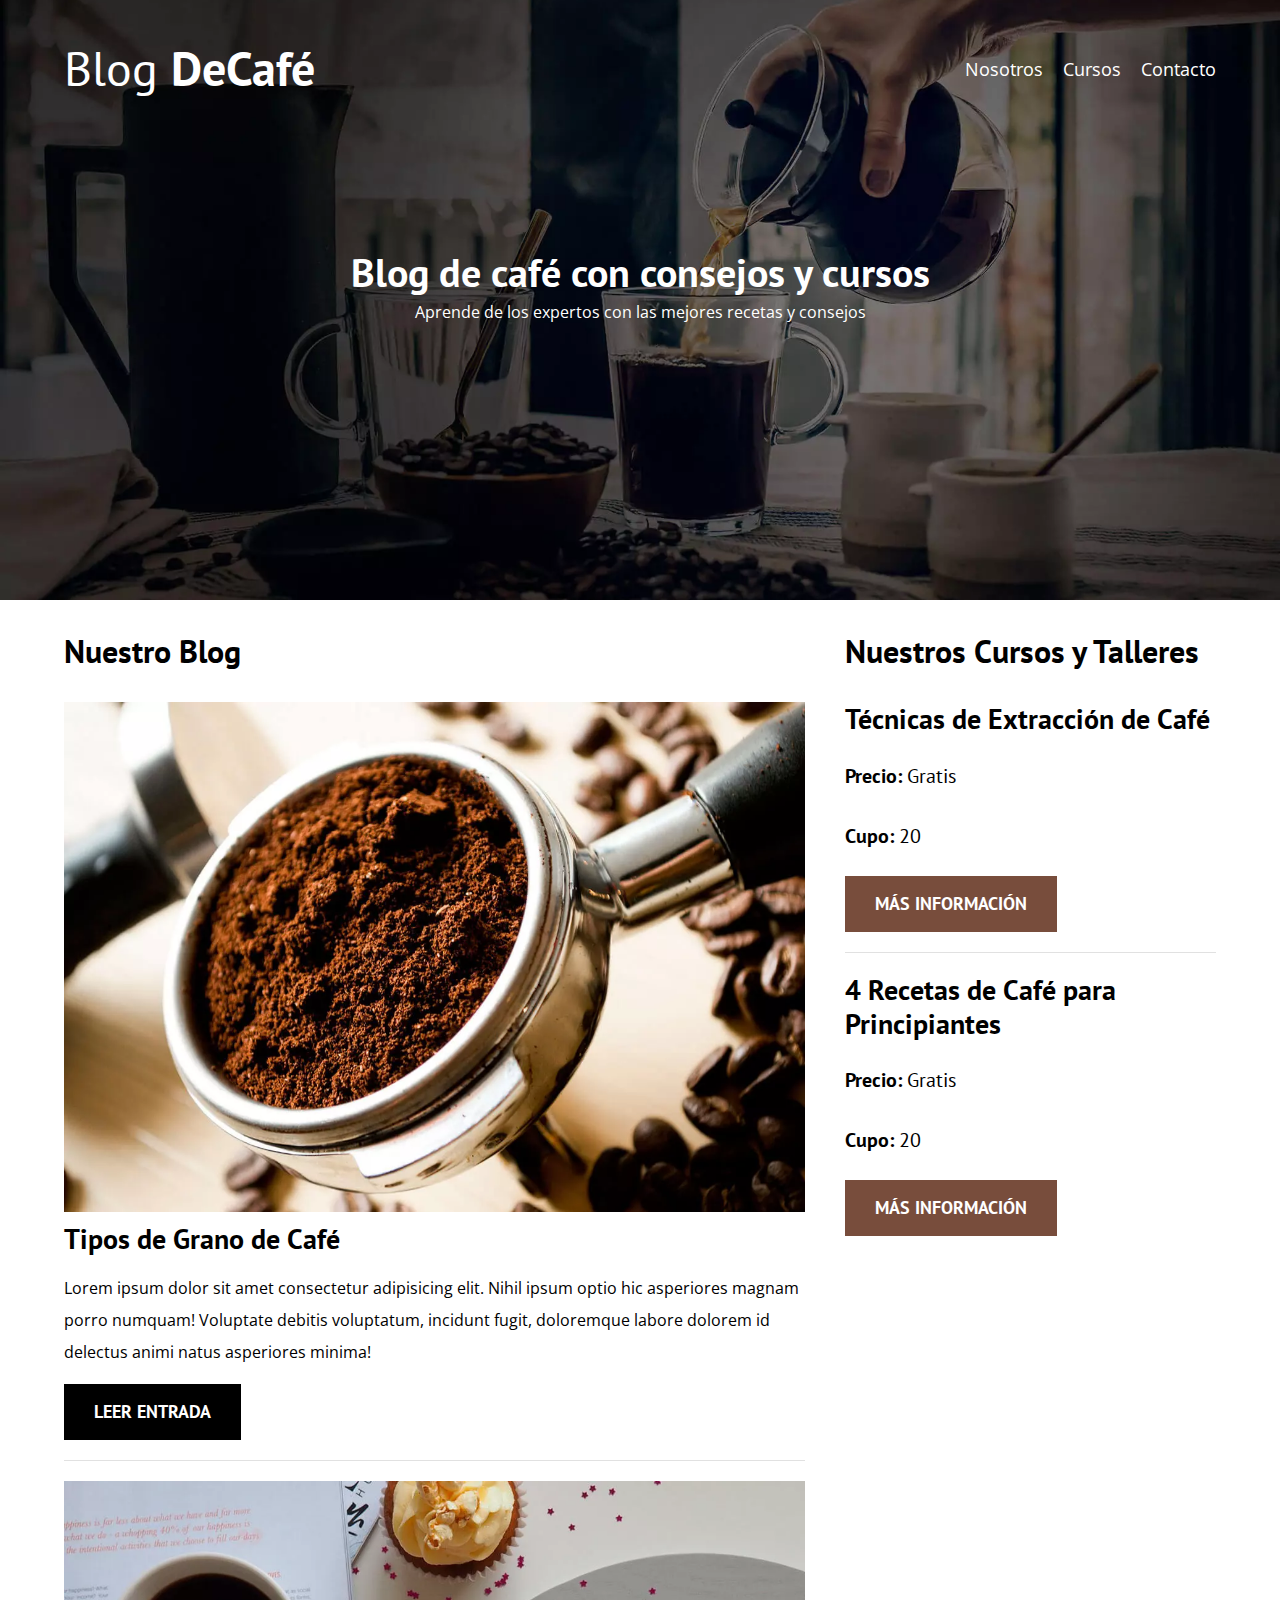
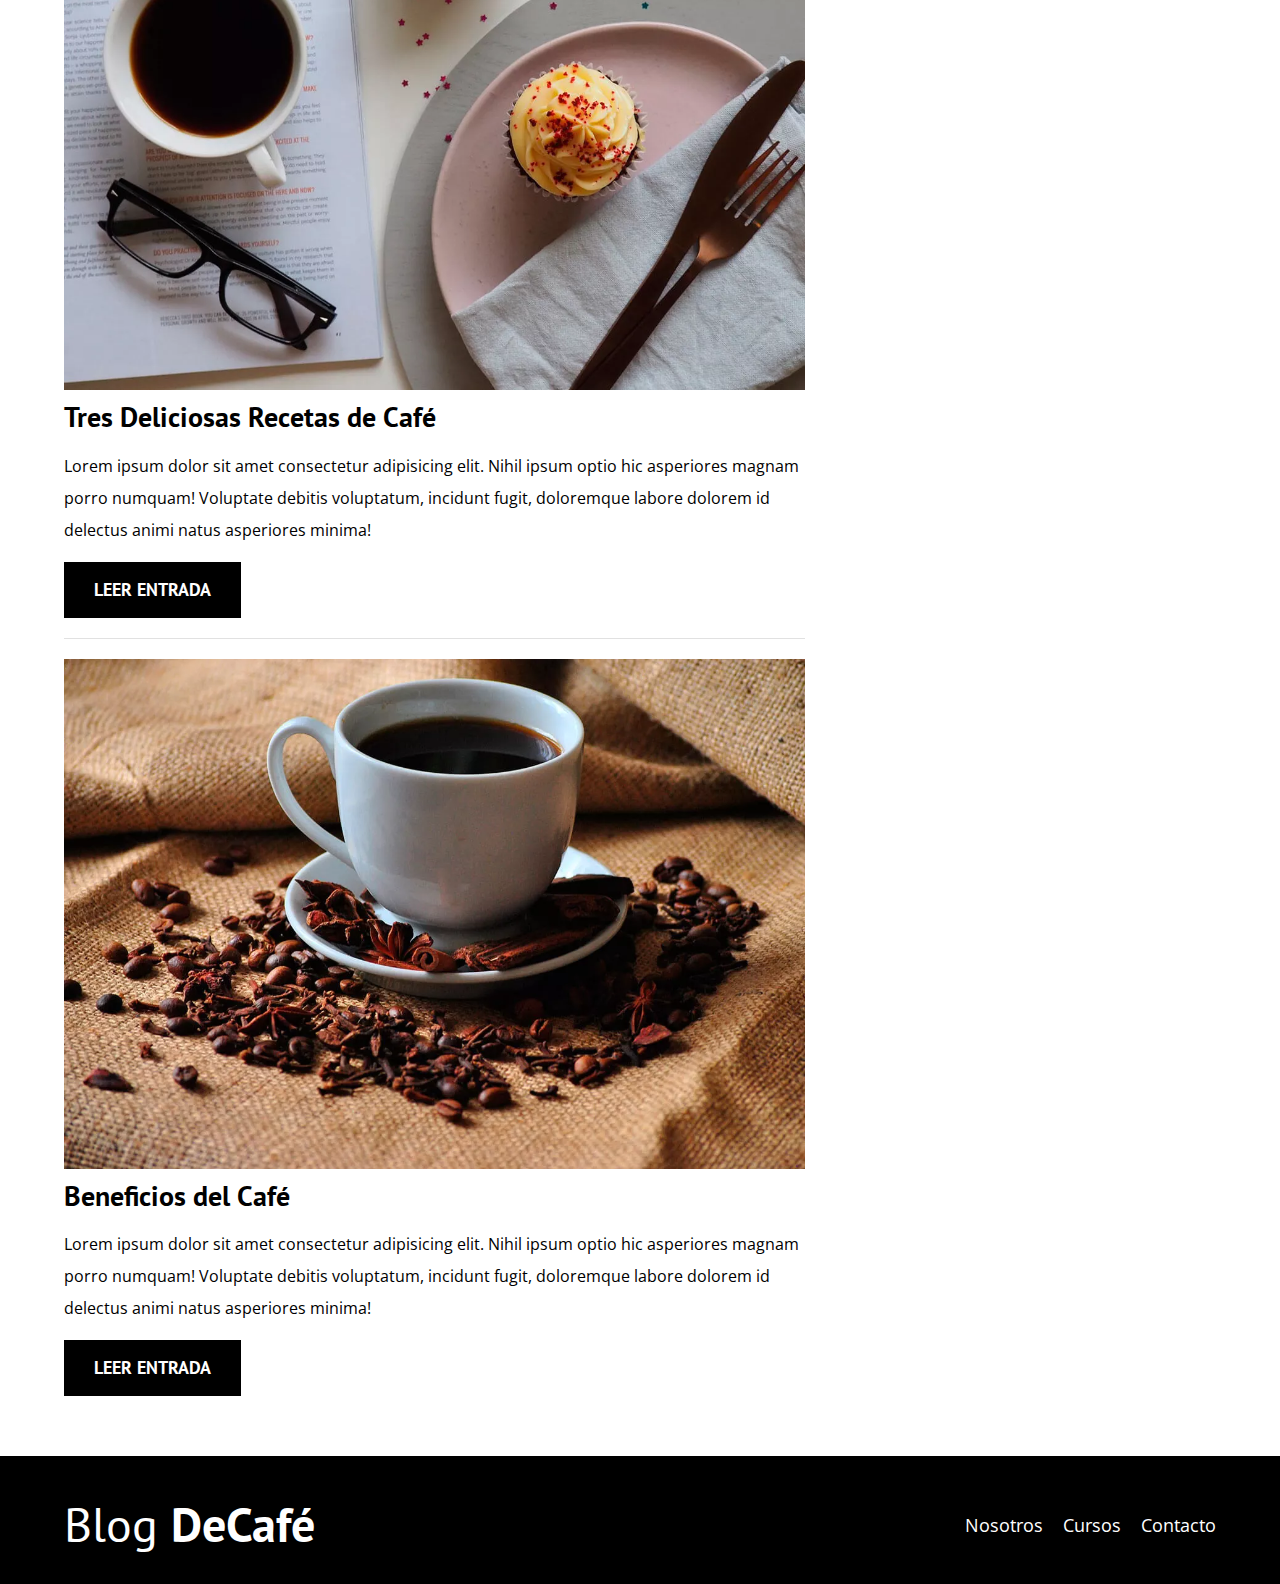
==== commit 4e8141be: "Video 19: se agrega Modernizr.js al sitio, se crea la etiqueta 'script' en index.html y los estilos " ====
--- a/index.html
+++ b/index.html
@@ -23,7 +23,6 @@
     <link rel="preload" href="/css/estilos.css" as="style">
     <link rel="stylesheet" href="/css/estilos.css">
 
-    <link rel="preload" href="/img/blog1.jpg" as="image">
 
 </head>
 
@@ -147,6 +146,8 @@
         </div>
     </footer>
 
+    <script src="/js/modernizr.js"></script>
+
 </body>
 
 </html>--- a/css/estilos.css
+++ b/css/estilos.css
@@ -87,8 +87,15 @@
 }
 
 /*   ***** HEADER *****   */
+.webp .header{
+    background-image: url(/img/banner.webp);
+}
+
+.no-webp .header{
+    background-image: url(/img/banner.jpg);
+}
+
 .header {
-    background-image: url(/img/banner.jpg);
     height: 60rem;
     background-size: cover;
     background-repeat: no-repeat;
--- a/css/estilos.css
+++ b/css/estilos.css
@@ -87,8 +87,15 @@
 }
 
 /*   ***** HEADER *****   */
+.webp .header{
+    background-image: url(/img/banner.webp);
+}
+
+.no-webp .header{
+    background-image: url(/img/banner.jpg);
+}
+
 .header {
-    background-image: url(/img/banner.jpg);
     height: 60rem;
     background-size: cover;
     background-repeat: no-repeat;
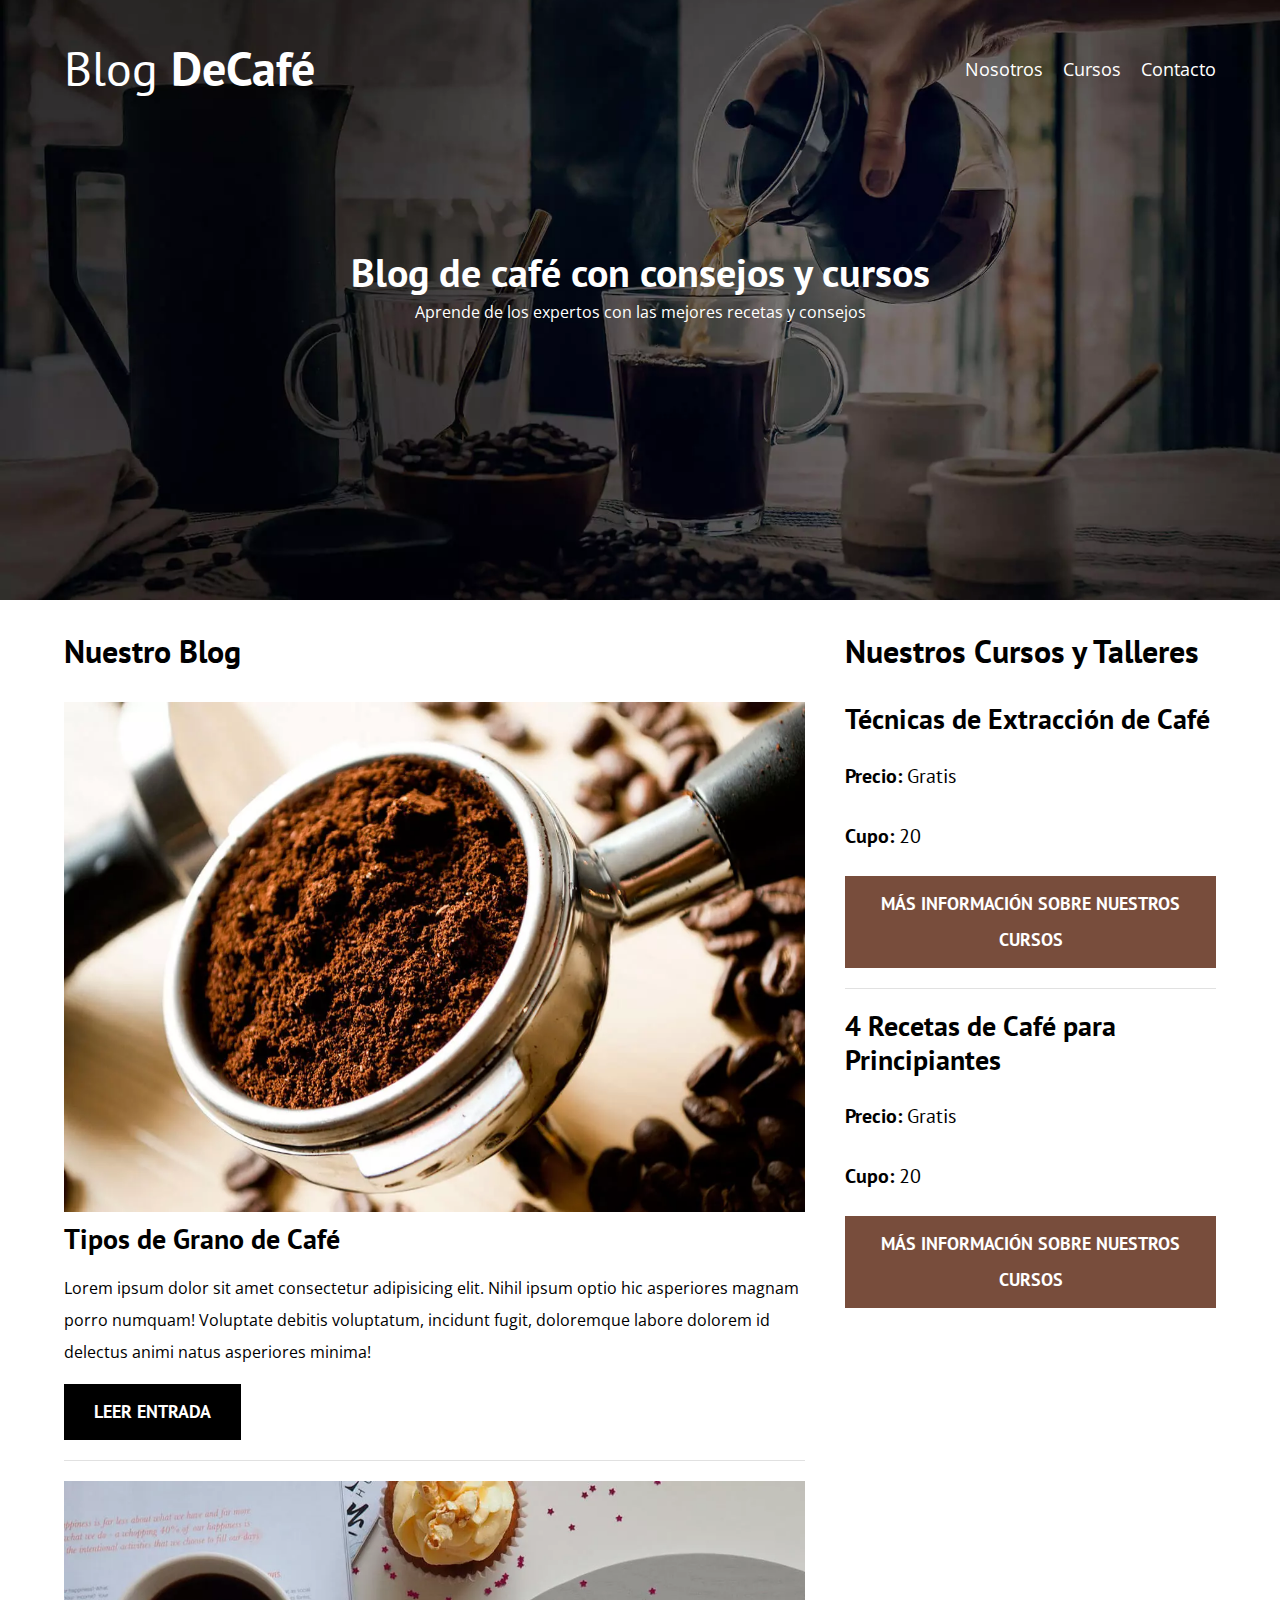
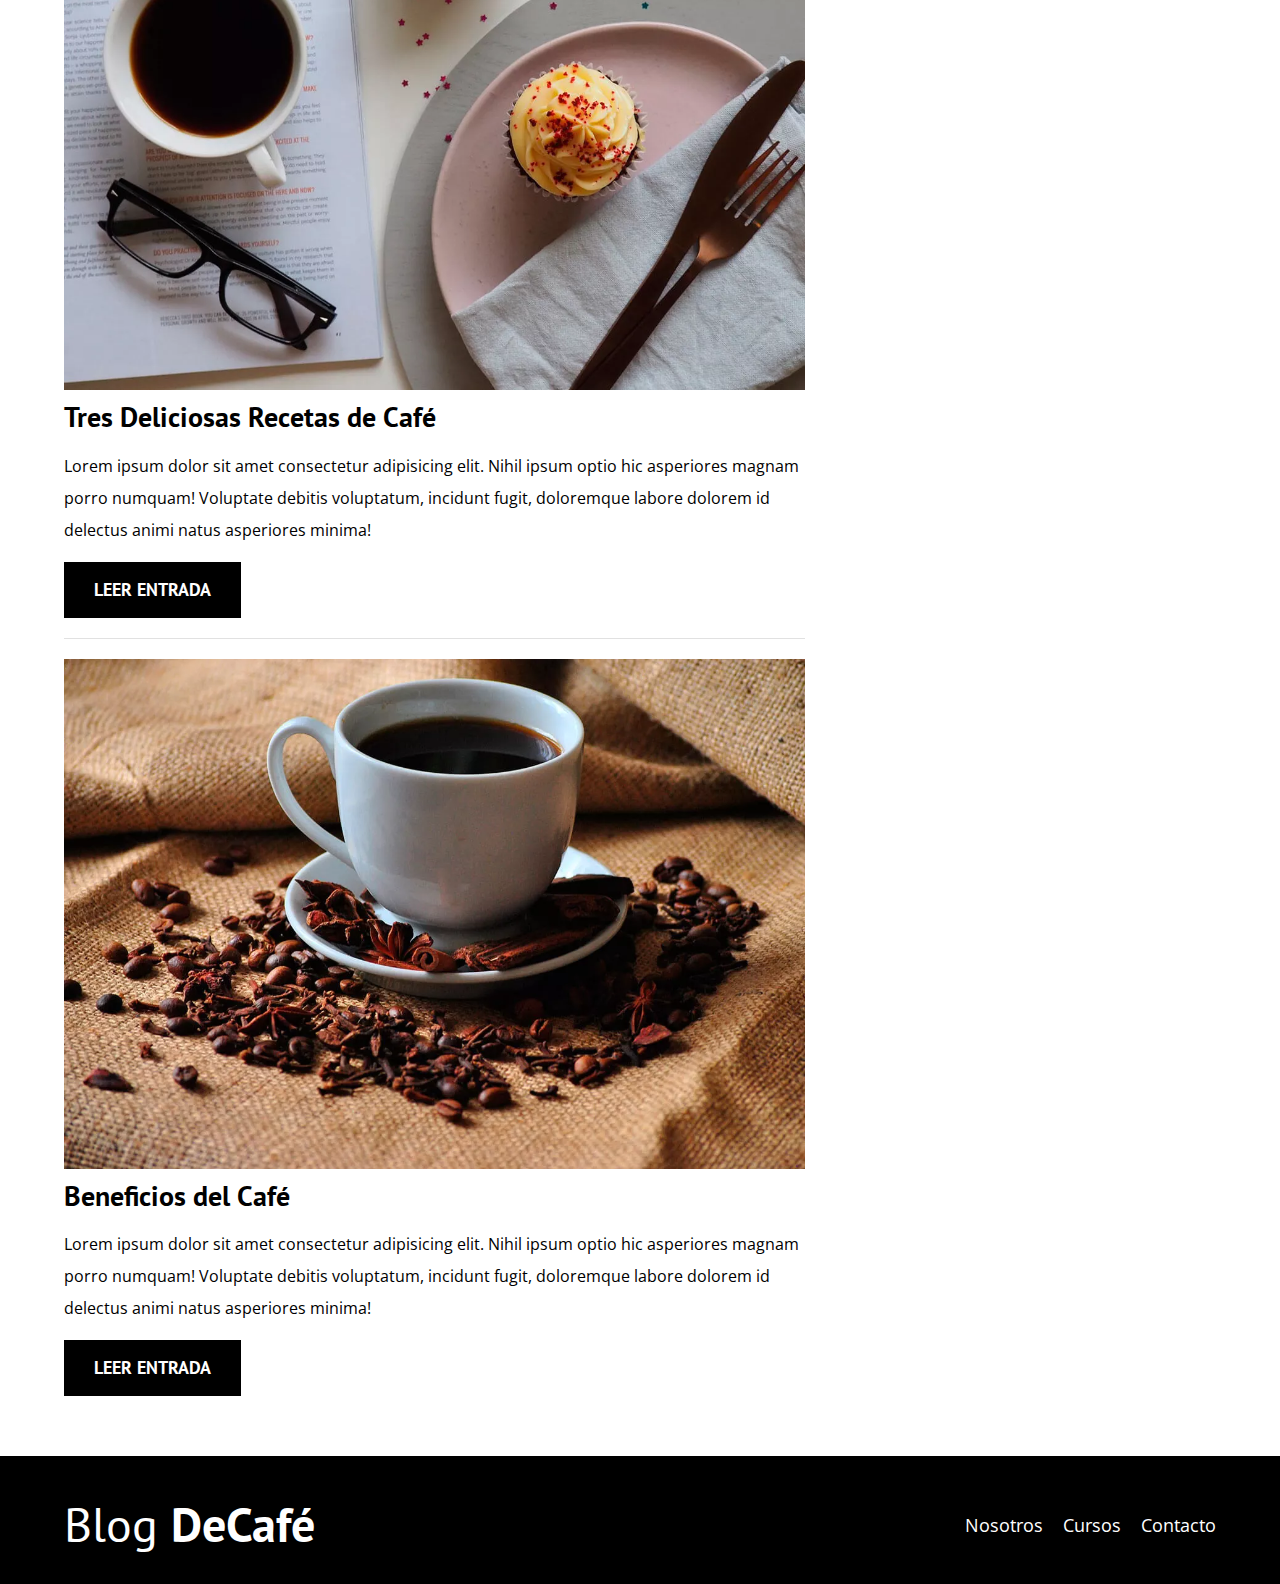
==== commit 74ee620f: "Video 20: se incluye etiqueta 'meta' para mejorar posicionamiento" ====
--- a/index.html
+++ b/index.html
@@ -5,7 +5,8 @@
     <meta charset="UTF-8">
     <meta name="viewport" content="width=device-width, initial-scale=1.0">
     <title>Blog de Café</title>
-
+    <!-- ETIQUETAS META PARA MEJORAR POSICIONAMIENTO -->
+    <meta name="description" content="Página web de blog Decafé">
 
     <!-- prefetch -->
     <!-- carga páginas de manera predefinida -->
@@ -114,13 +115,13 @@
                     <h4 class="no-margin">Técnicas de Extracción de Café</h4>
                     <p class="widget-curso__label">Precio: <span class="widget-curso__info">Gratis</span></p>
                     <p class="widget-curso__label">Cupo: <span class="widget-curso__info">20</span></p>
-                    <a href="entrada.html" class="boton boton--secundario">Más Información</a>
+                    <a href="entrada.html" class="boton boton--secundario">Más Información sobre nuestros cursos</a>
                 </li>
                 <li class="widget-curso">
                     <h4 class="no-margin">4 Recetas de Café para Principiantes</h4>
                     <p class="widget-curso__label">Precio: <span class="widget-curso__info">Gratis</span></p>
                     <p class="widget-curso__label">Cupo: <span class="widget-curso__info">20</span></p>
-                    <a href="entrada.html" class="boton boton--secundario">Más Información</a>
+                    <a href="entrada.html" class="boton boton--secundario">Más Información sobre nuestros cursos</a>
                 </li>
             </ul>
         </aside>
